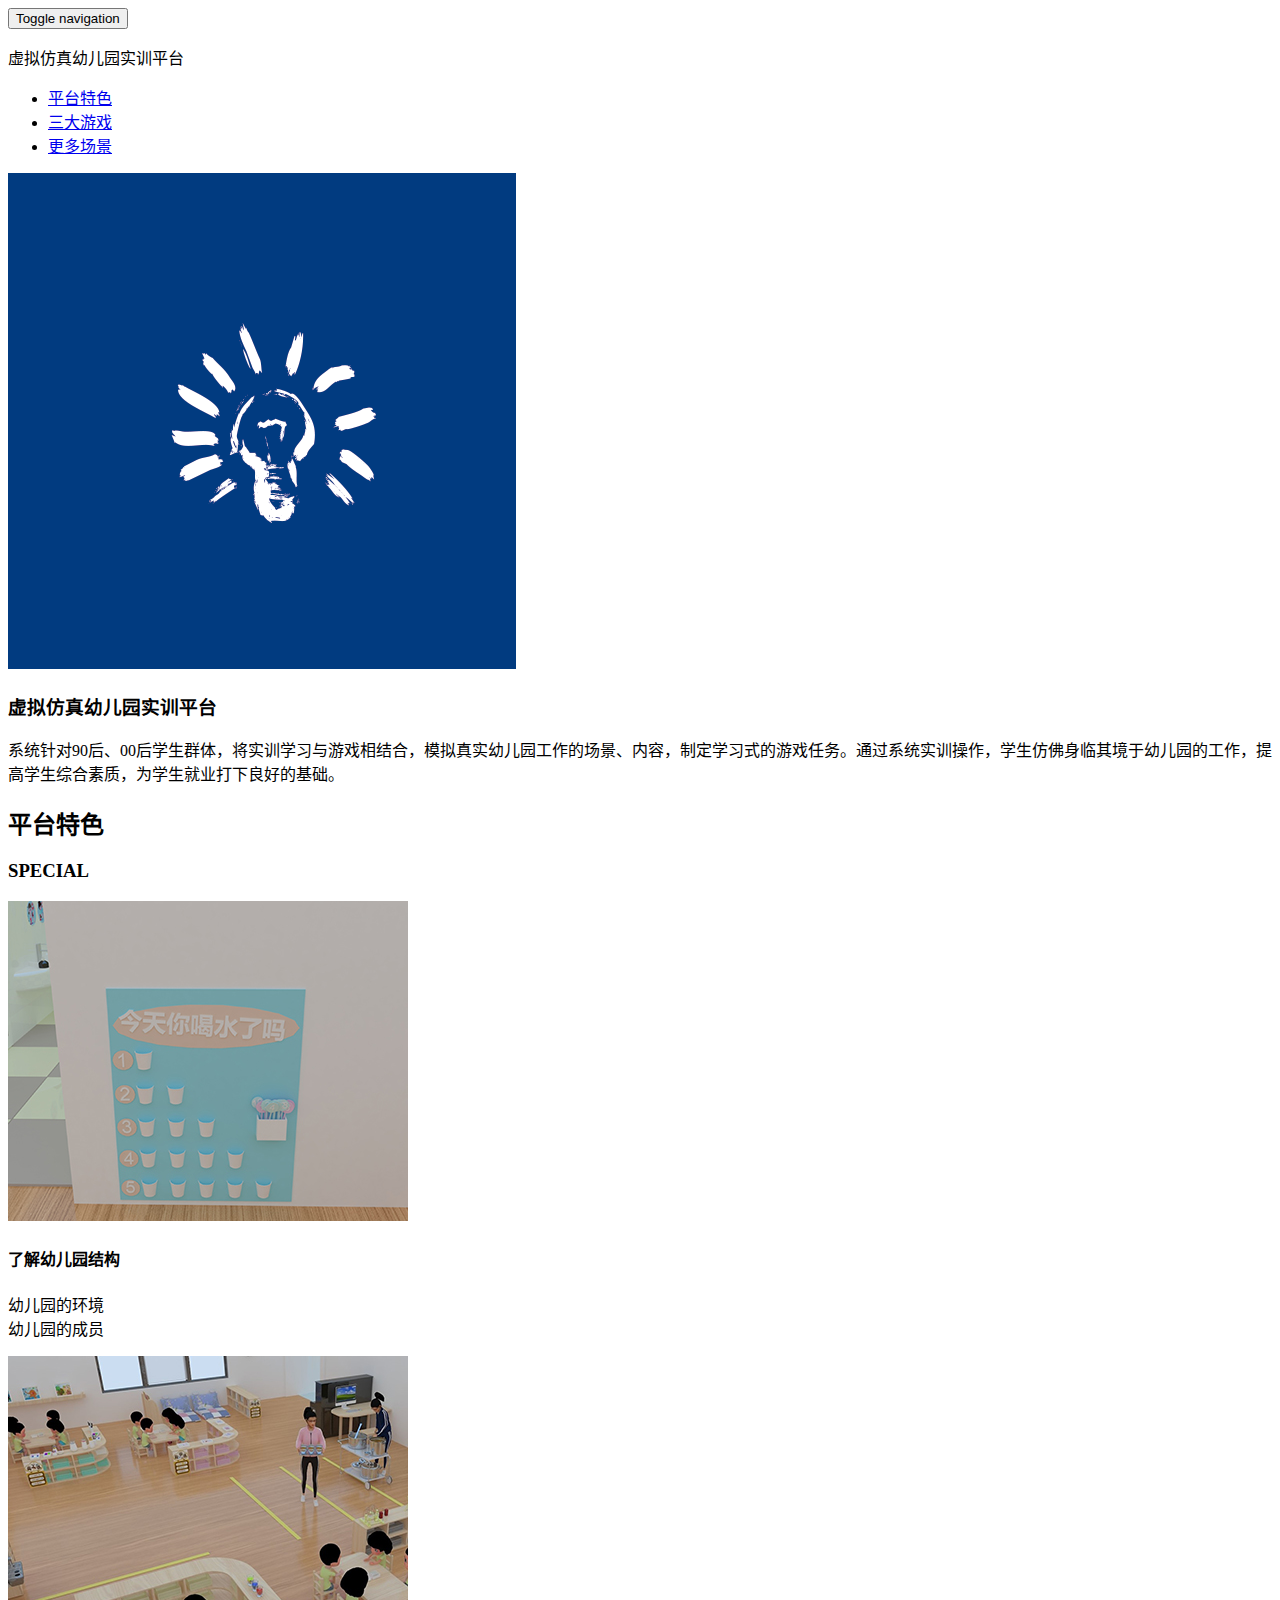
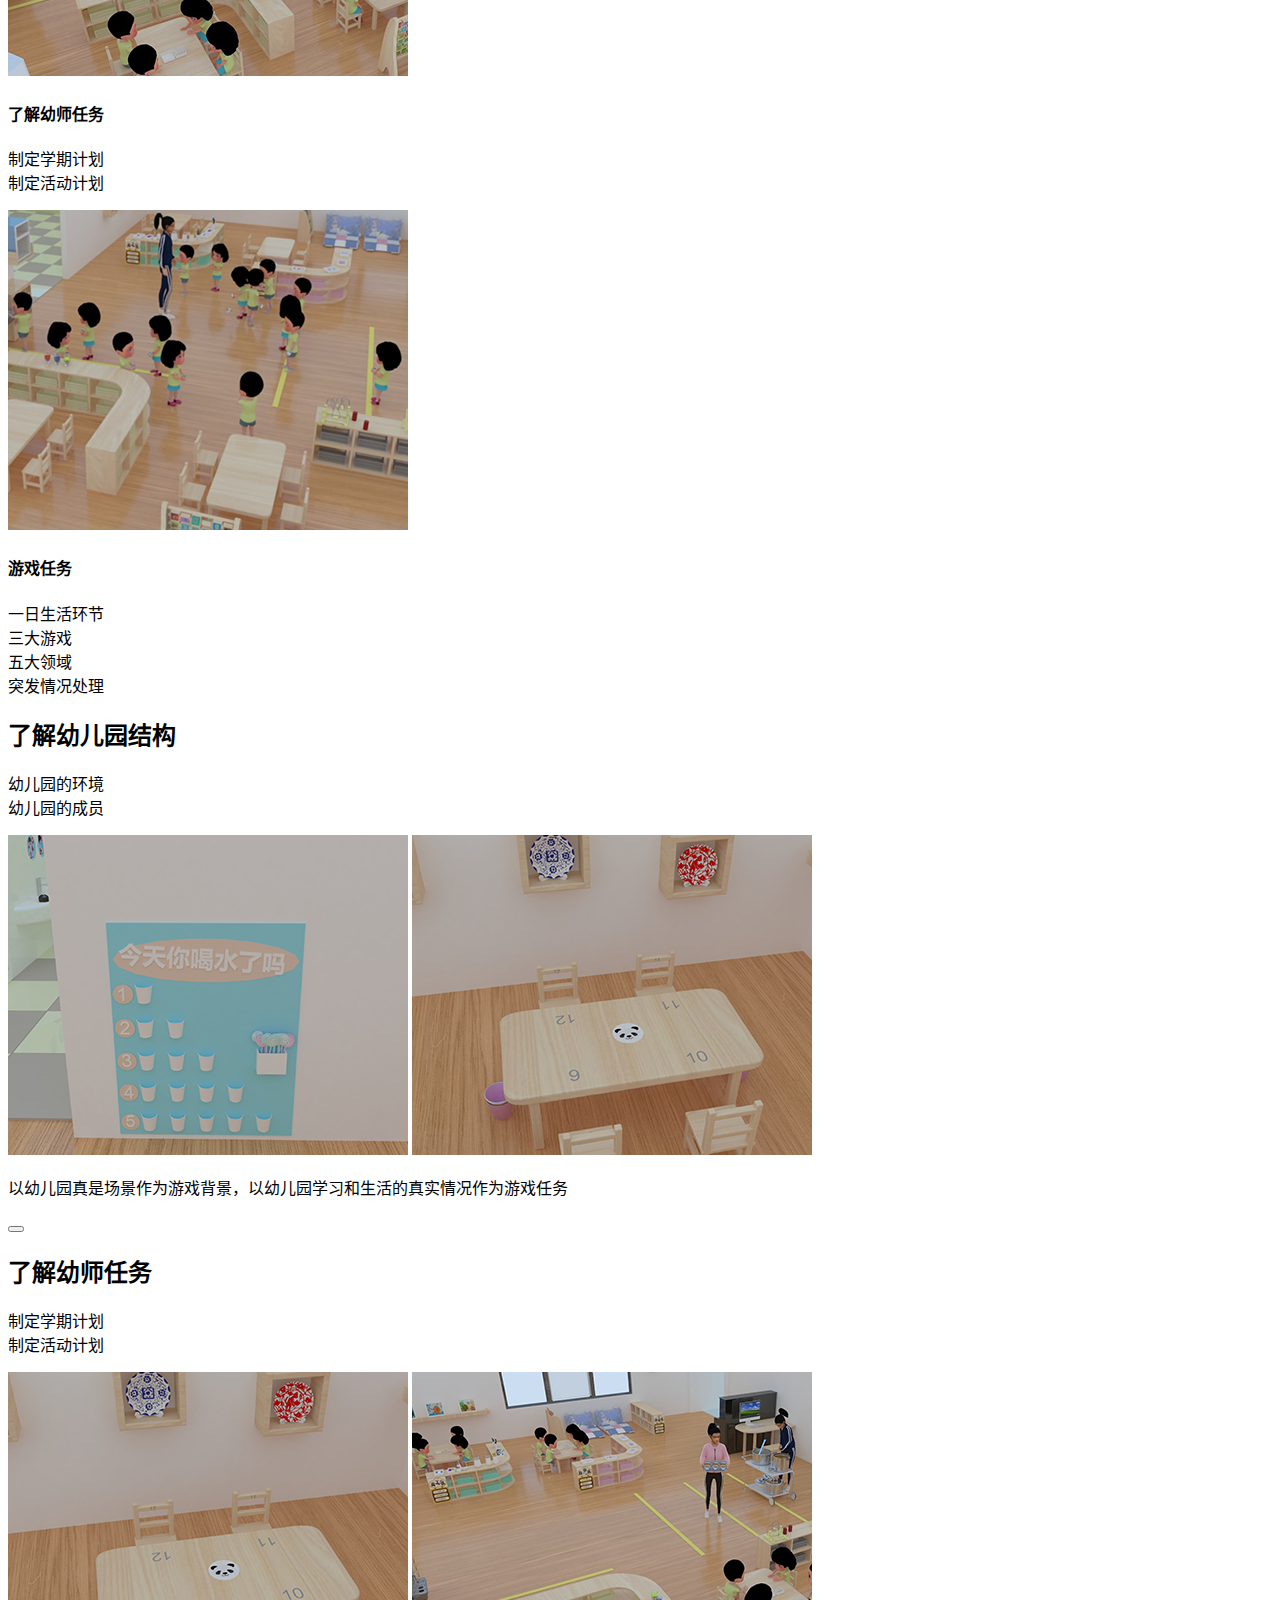
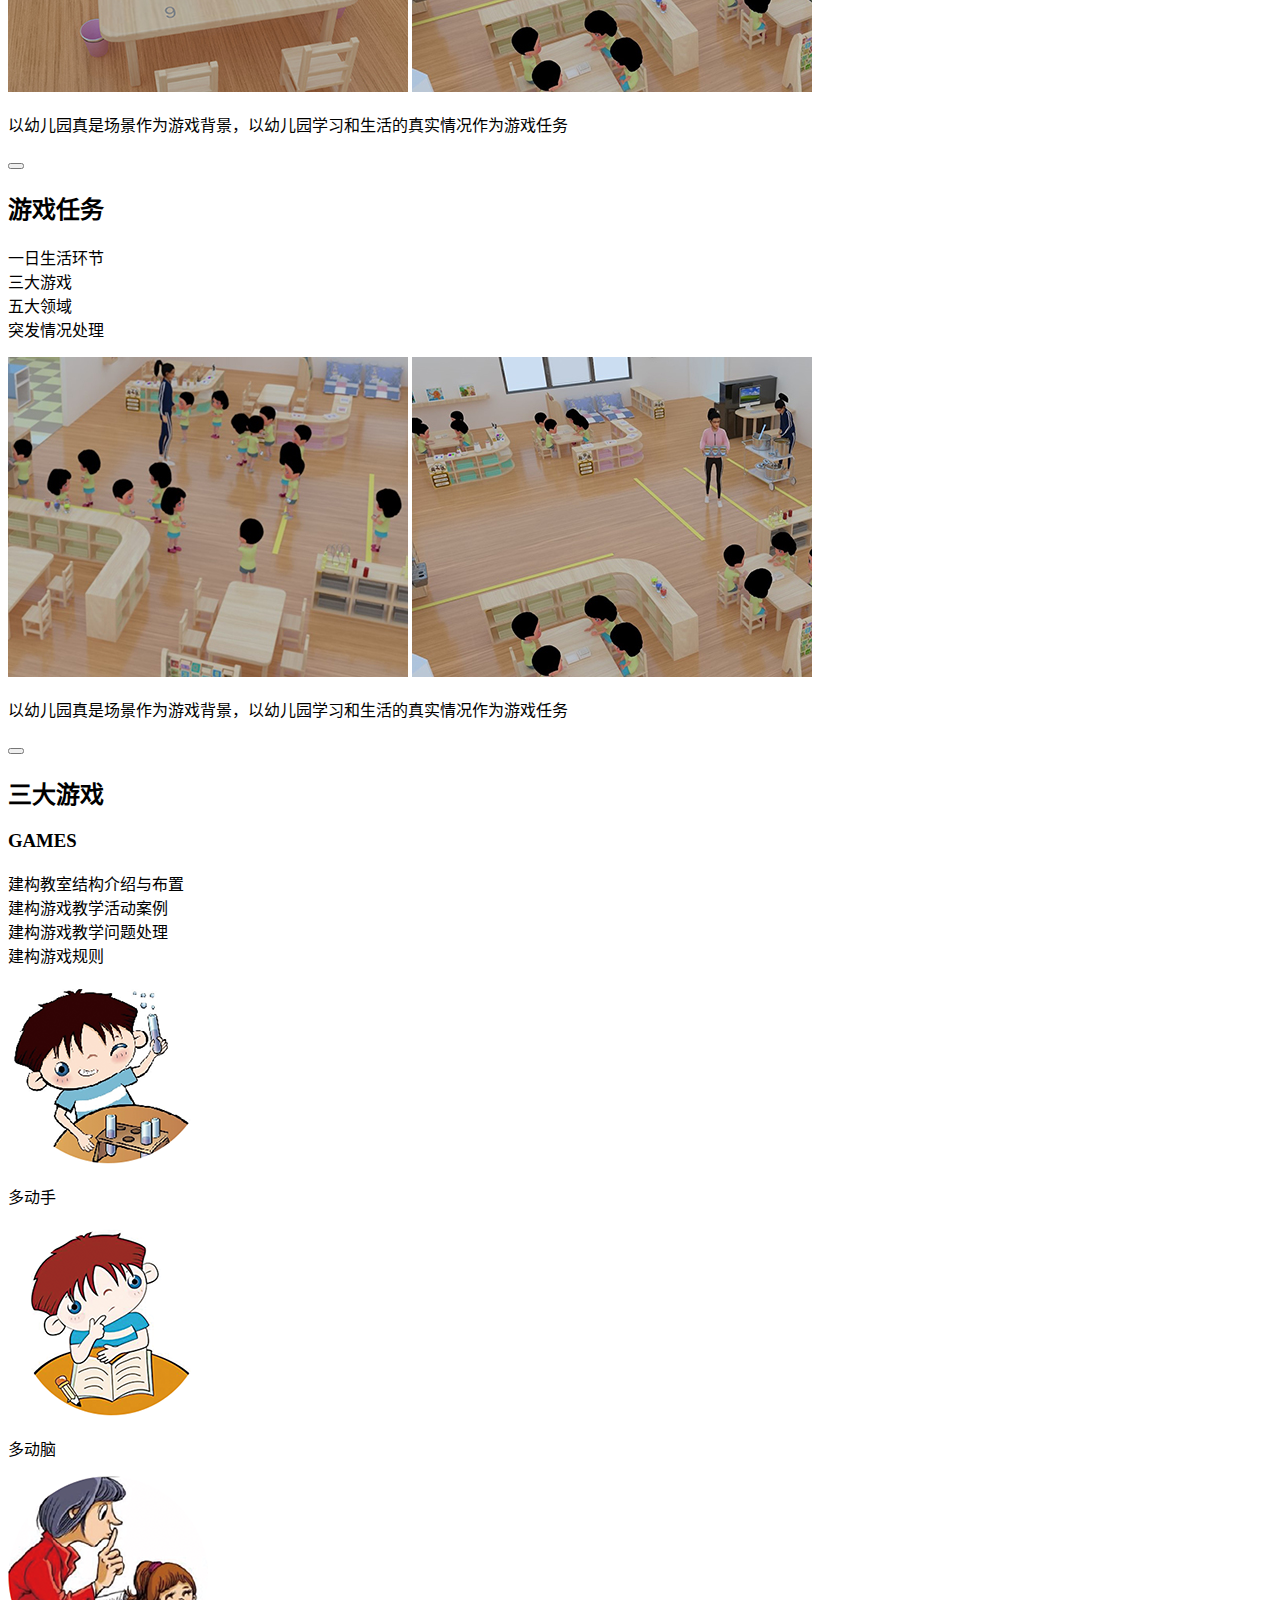
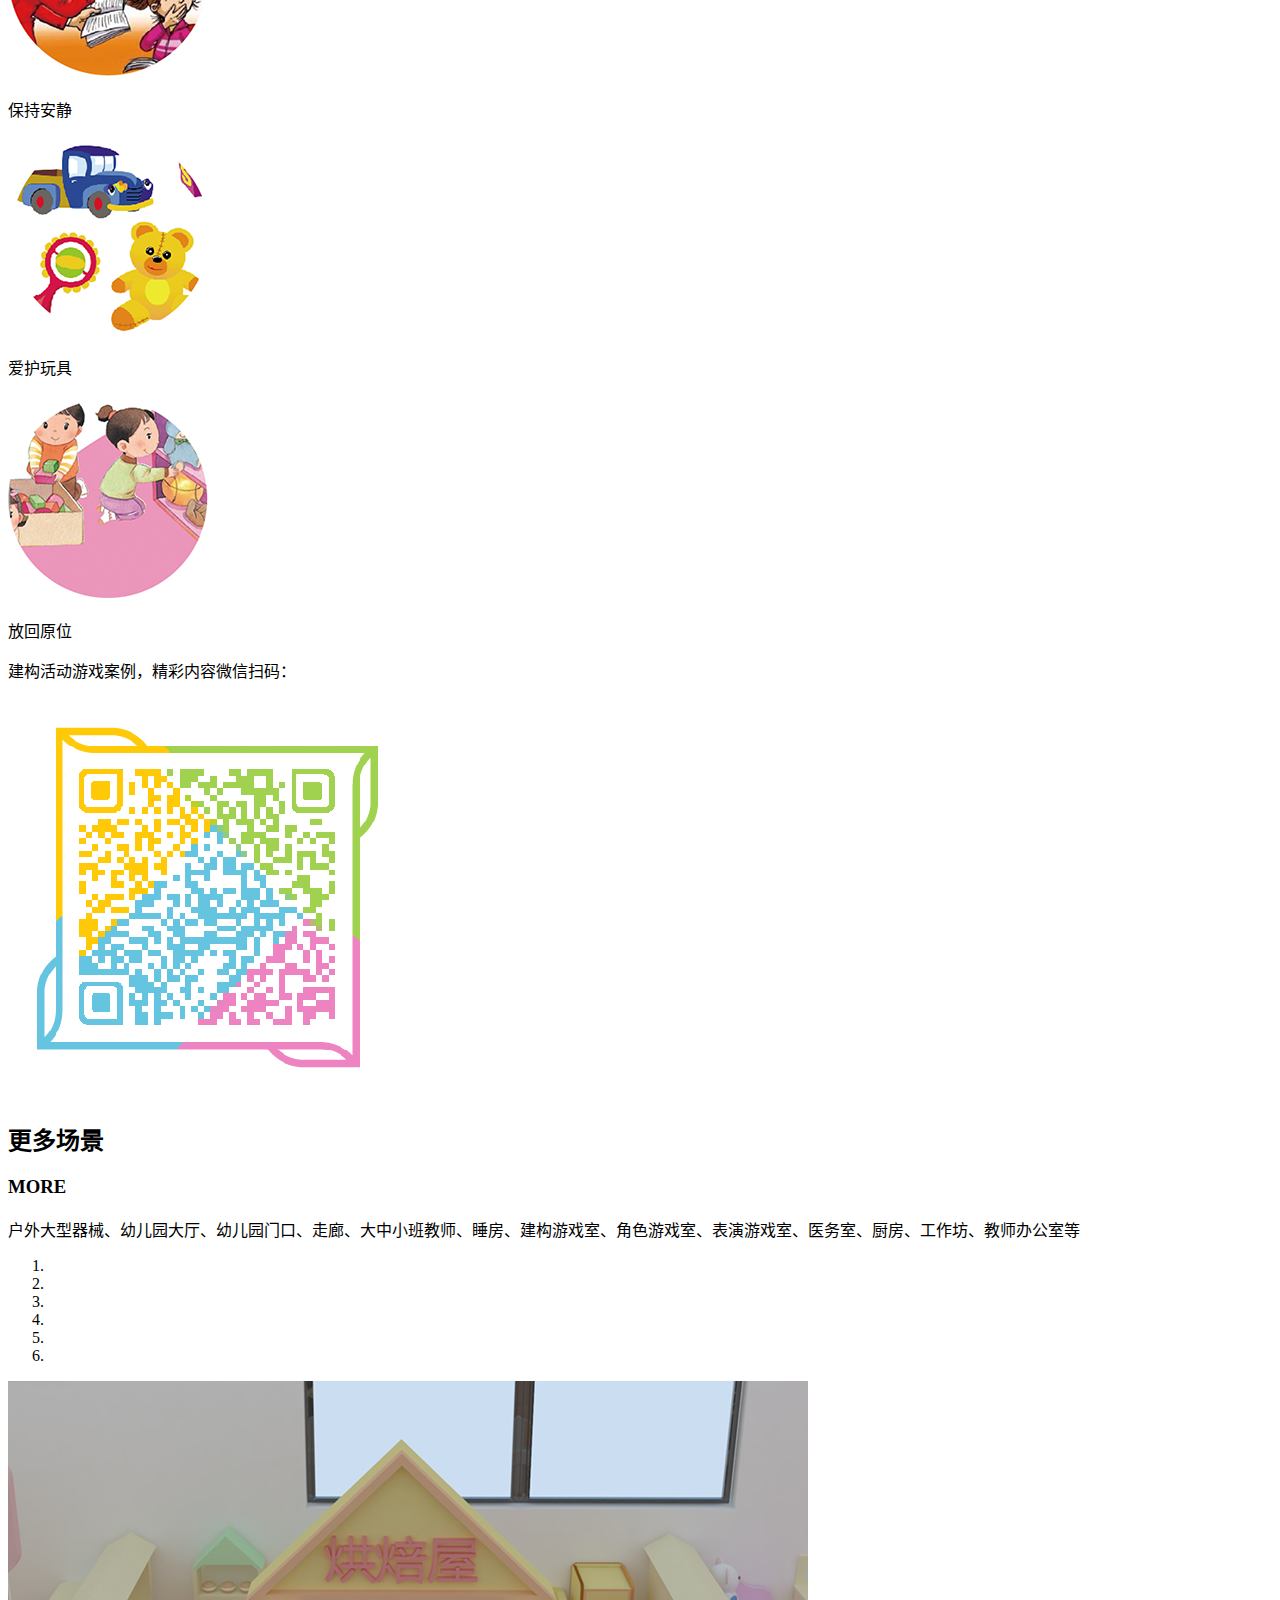
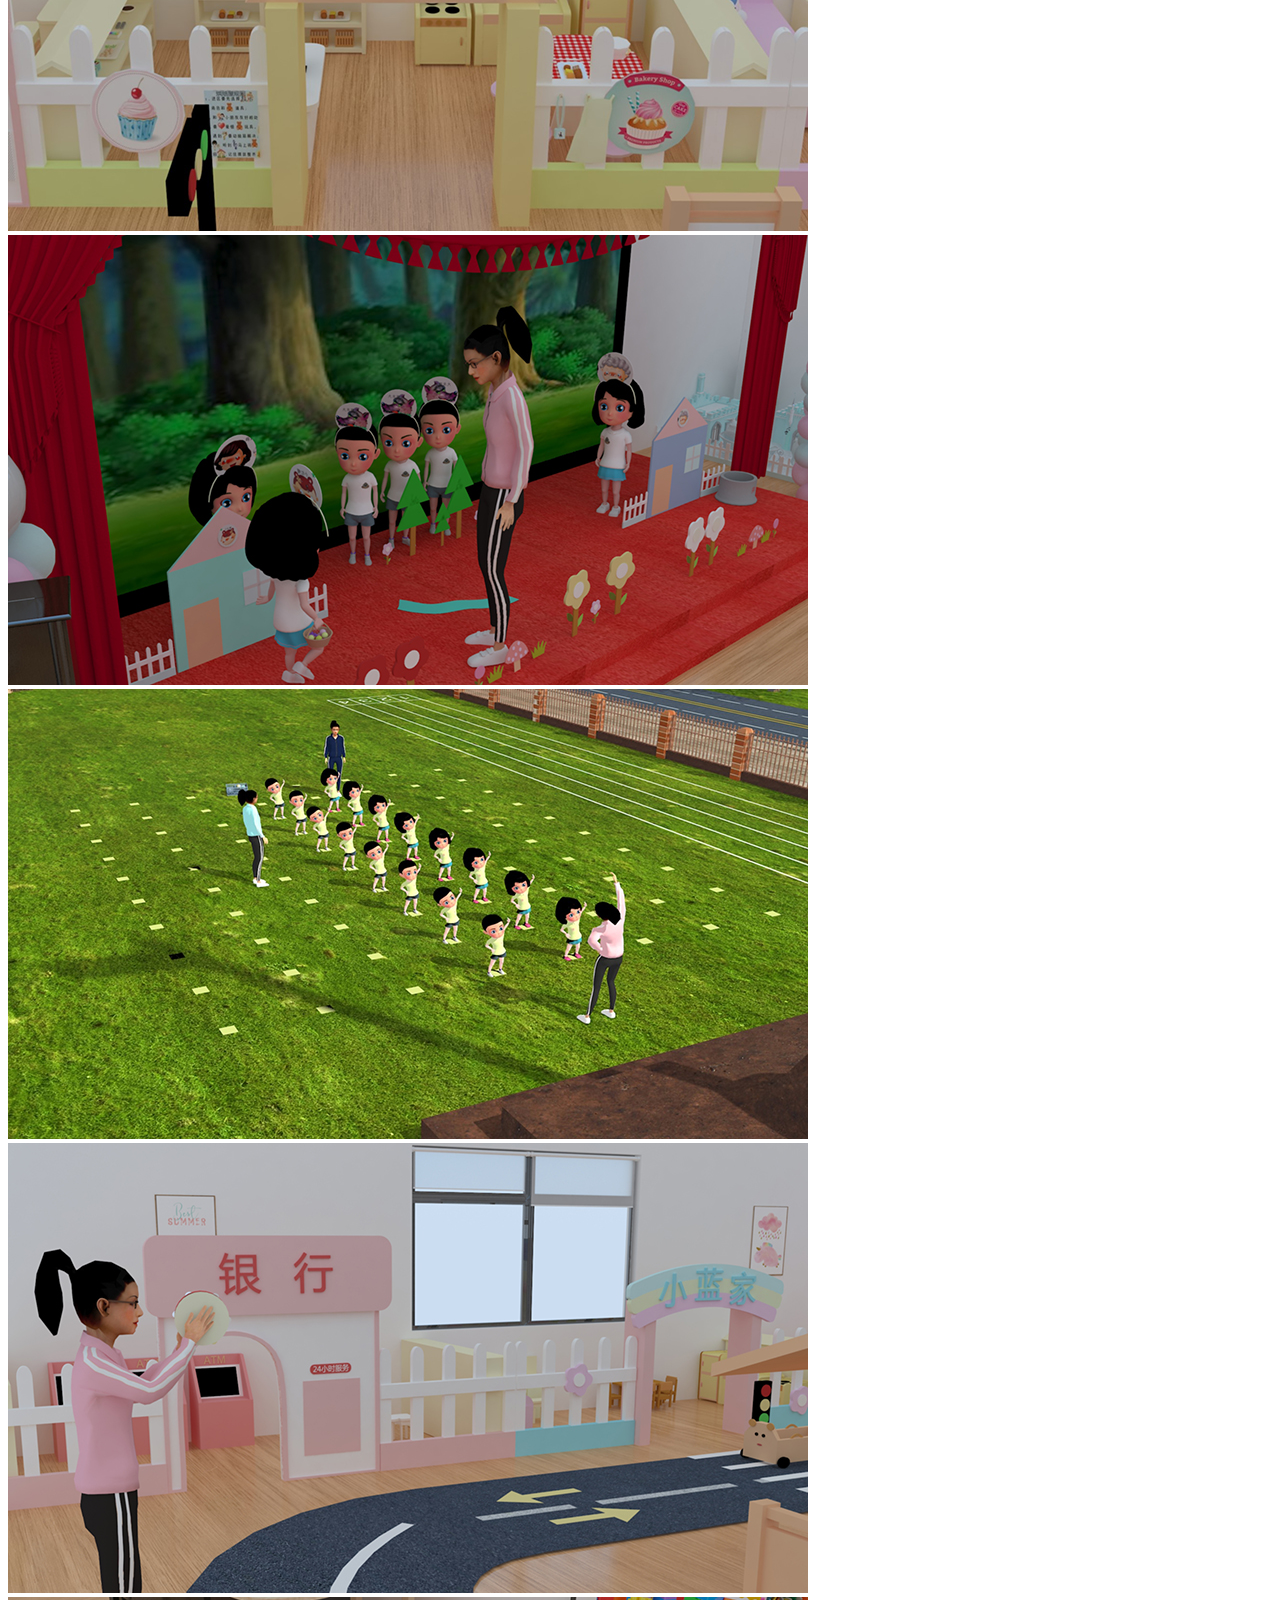
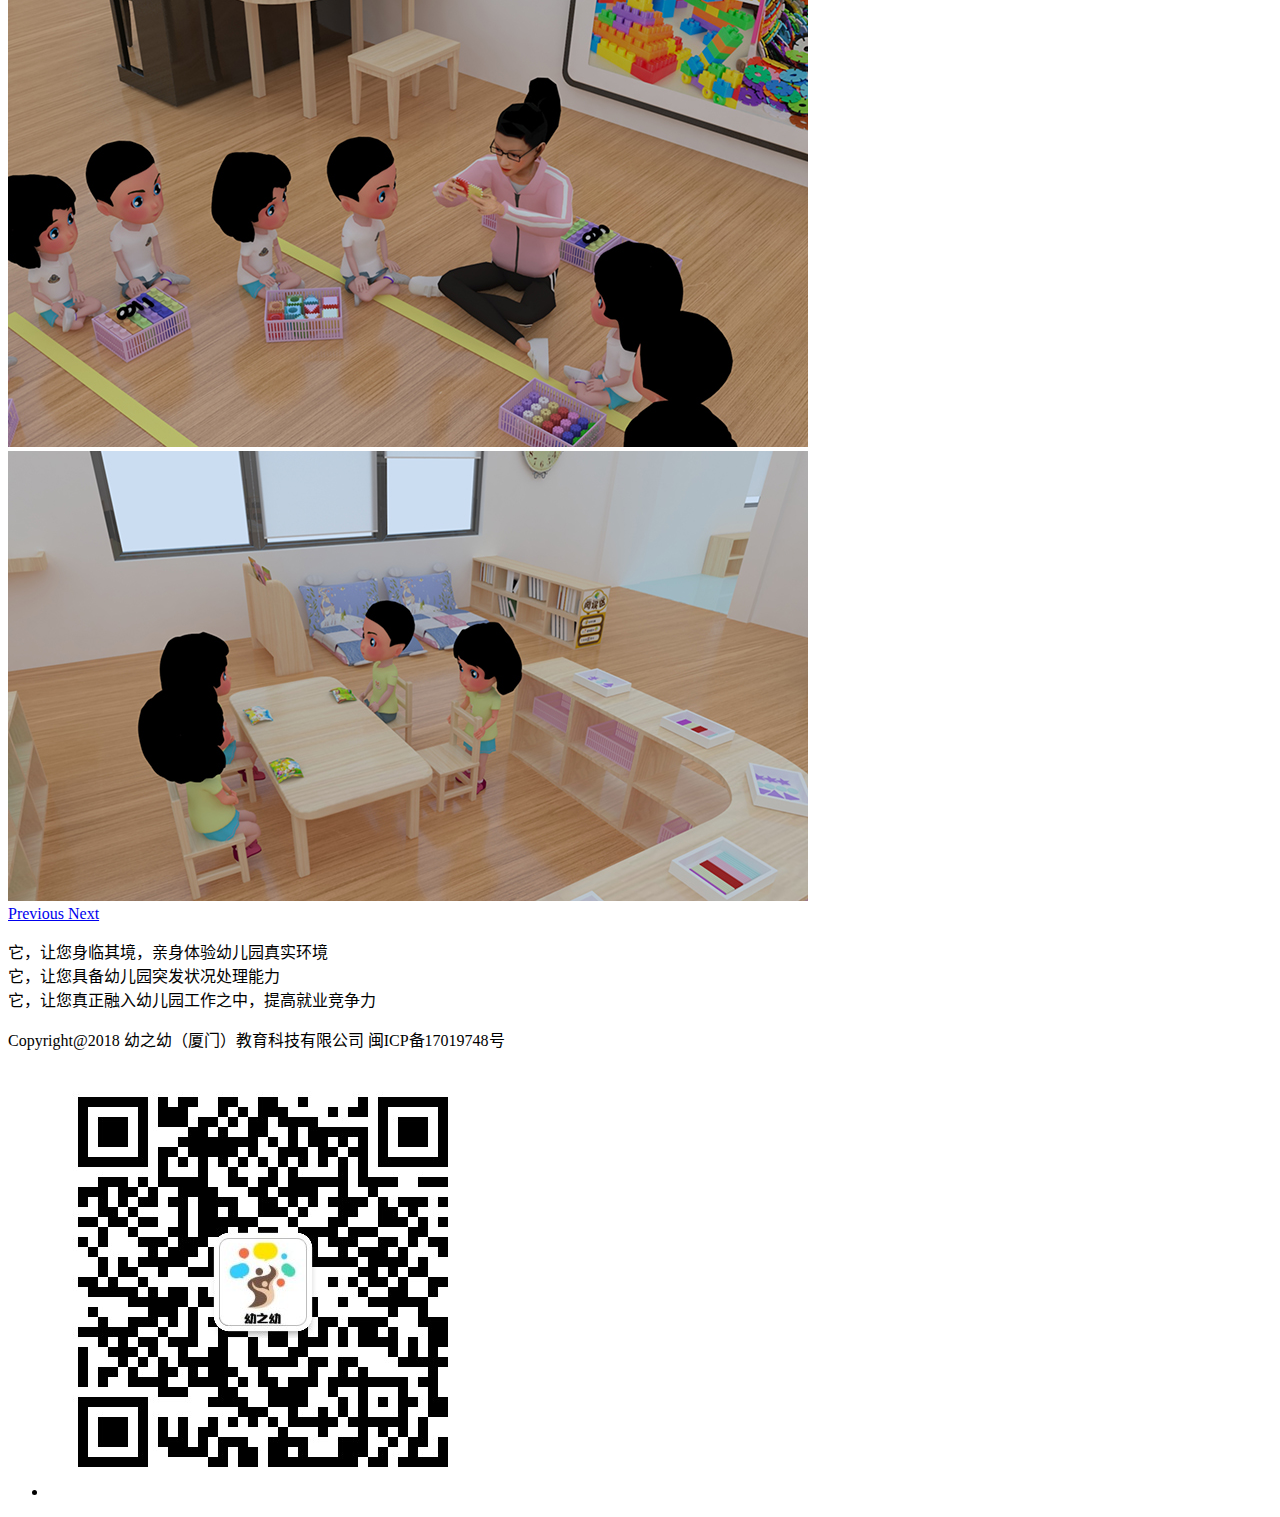
==== game/index.html @ 15fb9842 "first" ====
<!DOCTYPE html>
<html lang="zh-cn">

<head>
  <meta charset="utf-8">
  <meta http-equiv="X-UA-Compatible" content="IE=edge">
  <meta name="viewport" content="width=device-width, initial-scale=1">
  <meta name="description" content="幼之幼（厦门）教育科技有限公司">
  <meta name="author" content="幼之幼">
  <meta name="generator" content="Hugo 0.49.2" />
  <title>实训平台 &middot; 幼之幼教育</title>
  <!-- Stylesheets -->
  <link href="http://zyhcool.github.io/yzy/css/bootstrap-v3.3.7/bootstrap.min.css" rel="stylesheet">
  <link href="http://zyhcool.github.io/yzy/css/agency.css" rel="stylesheet">
  <link href="http://zyhcool.github.io/yzy/css/jquery.form-validator-v2.3.44/theme-default.min.css" rel="stylesheet">

  
    <link rel="stylesheet" href="http://zyhcool.github.io/yzy/css/wow/animate.css">
  
    <link rel="stylesheet" href="http://zyhcool.github.io/yzy/css/yzy.css">
  

  <!-- Custom Fonts -->
  <link href="http://zyhcool.github.io/yzy/font-awesome-v4.7.0/css/font-awesome.min.css" rel="stylesheet" type="text/css">

  
    <link rel="shortcut icon" type="image/x-icon" href="http://zyhcool.github.io/yzy/favicon.ico">
    <link rel="icon" type="image/x-icon" href="http://zyhcool.github.io/yzy/favicon.ico">
  

  <!-- HTML5 Shim and Respond.js IE8 support of HTML5 elements and media queries -->
  <!-- WARNING: Respond.js doesn't work if you view the page via file:// -->
  <!--[if lt IE 9]>
  <script src="https://oss.maxcdn.com/libs/html5shiv/3.7.0/html5shiv.js"></script>
  <script src="https://oss.maxcdn.com/libs/respond.js/1.4.2/respond.min.js"></script>
  <![endif]-->
</head>


<body id="page-top" class="index">
  
  <nav class="navbar navbar-default navbar-fixed-top navbar-product">
    <div class="container">
      <div class="navbar-header page-scroll">
        <button type="button" class="navbar-toggle" data-toggle="collapse" data-target="#bs-example-navbar-collapse-1">
          <span class="sr-only">Toggle navigation</span>
          <span class="icon-bar"></span>
          <span class="icon-bar"></span>
          <span class="icon-bar"></span>
        </button>
        
        <a class="navbar-brand page-scroll" title="返回首页" href="http://zyhcool.github.io/yzy/">
          
          <img src="http://zyhcool.github.io/yzy/img/favicon.ico" class="img-responsive" alt="">
        </a>
        
        
        <p class="navbar-text text-shrink">虚拟仿真幼儿园实训平台</p>
        
      </div>
      <div class="collapse navbar-collapse" id="bs-example-navbar-collapse-1">
        <ul class="nav navbar-nav navbar-right">
          
          <li>
            <a class="page-scroll" href="/game/index.html#portfolio">平台特色</a>
          </li>
          
          <li>
            <a class="page-scroll" href="/game/index.html#games">三大游戏</a>
          </li>
          
          <li>
            <a class="page-scroll" href="/game/index.html#more">更多场景</a>
          </li>
          
        </ul>
      </div>
    </div>
  </nav>

  <!-- product -->
  <section class="product-section game">
    <div class="container">
      <div class="row">
        <div class="product-profile">
          <div class="pic wow fadeInLeft">
            
            <img src="/img/services/game.png" alt="">
            
          </div>
          <div class="content">
              
            <h3 class="wow fadeInRight animation-delay-1">虚拟仿真幼儿园实训平台</h3>
            
            
            <p class="wow fadeInRight animation-delay-2">系统针对90后、00后学生群体，将实训学习与游戏相结合，模拟真实幼儿园工作的场景、内容，制定学习式的游戏任务。通过系统实训操作，学生仿佛身临其境于幼儿园的工作，提高学生综合素质，为学生就业打下良好的基础。</p>
            
          </div>
        </div>
      </div>
    </div>
  </section>
  <!-- product end -->  

  <!-- plax --> 

<!-- plax end --> 

  
  <section id="portfolio">
    <div class="container">
      <div class="row">
        <div class="col-lg-12 text-center">
            <h2 class="section-heading">平台特色</h2>
            <h3 class="section-subheading text-muted section-subtitle">SPECIAL</h3>
        </div>
      </div>
      <div class="row">
        
        <div class="col-md-4 col-sm-6 portfolio-item wow fadeInDown">
          <a href="#portfolioModal1" class="portfolio-link" data-toggle="modal">
            <div class="portfolio-hover">
              <div class="portfolio-hover-content">
                <i class="fa fa-plus fa-3x"></i>
              </div>
            </div>
            <img src="/img/game/environment1.jpg" class="img-responsive" alt="">
          </a>
          <div class="portfolio-caption">
            <h4>了解幼儿园结构</h4>
            <p class="text-muted">幼儿园的环境 <br> 幼儿园的成员</p>
          </div>
        </div>
        
        <div class="col-md-4 col-sm-6 portfolio-item wow fadeInDown">
          <a href="#portfolioModal2" class="portfolio-link" data-toggle="modal">
            <div class="portfolio-hover">
              <div class="portfolio-hover-content">
                <i class="fa fa-plus fa-3x"></i>
              </div>
            </div>
            <img src="/img/game/game2.jpg" class="img-responsive" alt="">
          </a>
          <div class="portfolio-caption">
            <h4>了解幼师任务</h4>
            <p class="text-muted">制定学期计划 <br> 制定活动计划</p>
          </div>
        </div>
        
        <div class="col-md-4 col-sm-6 portfolio-item wow fadeInDown">
          <a href="#portfolioModal3" class="portfolio-link" data-toggle="modal">
            <div class="portfolio-hover">
              <div class="portfolio-hover-content">
                <i class="fa fa-plus fa-3x"></i>
              </div>
            </div>
            <img src="/img/game/game1.jpg" class="img-responsive" alt="">
          </a>
          <div class="portfolio-caption">
            <h4>游戏任务</h4>
            <p class="text-muted">一日生活环节 <br> 三大游戏 <br> 五大领域 <br> 突发情况处理</p>
          </div>
        </div>
        
      </div>
    </div>
  </section>

  <!-- Portfolio Modals -->
  
  <div class="portfolio-modal modal fade" id="portfolioModal1" tabindex="-1" role="dialog" aria-hidden="true">
    <div class="modal-content">
      <div class="close-modal" data-dismiss="modal">
        <div class="lr">
          <div class="rl">
          </div>
        </div>
      </div>
      <div class="container">
        <div class="row">
          <div class="col-lg-8 col-lg-offset-2">
            <div class="modal-body">
              <h2>了解幼儿园结构</h2>
              <p class="item-intro text-muted">幼儿园的环境 <br> 幼儿园的成员</p>
              
              <img class="img-responsive img-centered modal-img" src="/img/game/environment1.jpg" alt="">
              
              <img class="img-responsive img-centered modal-img" src="/img/game/environment2.jpg" alt="">
              
              <p class="modal-desc">以幼儿园真是场景作为游戏背景，以幼儿园学习和生活的真实情况作为游戏任务</p>
              <button type="button" class="btn btn-primary" data-dismiss="modal"><i class="fa fa-times"></i> </button>
            </div>
          </div>
        </div>
      </div>
    </div>
  </div>
  
  <div class="portfolio-modal modal fade" id="portfolioModal2" tabindex="-1" role="dialog" aria-hidden="true">
    <div class="modal-content">
      <div class="close-modal" data-dismiss="modal">
        <div class="lr">
          <div class="rl">
          </div>
        </div>
      </div>
      <div class="container">
        <div class="row">
          <div class="col-lg-8 col-lg-offset-2">
            <div class="modal-body">
              <h2>了解幼师任务</h2>
              <p class="item-intro text-muted">制定学期计划 <br> 制定活动计划</p>
              
              <img class="img-responsive img-centered modal-img" src="/img/game/environment2.jpg" alt="">
              
              <img class="img-responsive img-centered modal-img" src="/img/game/game2.jpg" alt="">
              
              <p class="modal-desc">以幼儿园真是场景作为游戏背景，以幼儿园学习和生活的真实情况作为游戏任务</p>
              <button type="button" class="btn btn-primary" data-dismiss="modal"><i class="fa fa-times"></i> </button>
            </div>
          </div>
        </div>
      </div>
    </div>
  </div>
  
  <div class="portfolio-modal modal fade" id="portfolioModal3" tabindex="-1" role="dialog" aria-hidden="true">
    <div class="modal-content">
      <div class="close-modal" data-dismiss="modal">
        <div class="lr">
          <div class="rl">
          </div>
        </div>
      </div>
      <div class="container">
        <div class="row">
          <div class="col-lg-8 col-lg-offset-2">
            <div class="modal-body">
              <h2>游戏任务</h2>
              <p class="item-intro text-muted">一日生活环节 <br> 三大游戏 <br> 五大领域 <br> 突发情况处理</p>
              
              <img class="img-responsive img-centered modal-img" src="/img/game/game1.jpg" alt="">
              
              <img class="img-responsive img-centered modal-img" src="/img/game/game2.jpg" alt="">
              
              <img class="img-responsive img-centered modal-img" src="/img/game/game3.jpg" alt="">
              
              <p class="modal-desc">以幼儿园真是场景作为游戏背景，以幼儿园学习和生活的真实情况作为游戏任务</p>
              <button type="button" class="btn btn-primary" data-dismiss="modal"><i class="fa fa-times"></i> </button>
            </div>
          </div>
        </div>
      </div>
    </div>
  </div>
  

  
  <section id="games" class="bg-light-gray">
    <div class="container">
      <div class="row">
        <div class="col-lg-12 text-center">
            <h2 class="section-heading">三大游戏</h2>
            <h3 class="section-subheading text-muted section-subtitle">GAMES</h3>
        </div>
      </div>
      <div class="row game-wrapper">
          
        <div class="game-left">
          <div class="game-name wow fadeInLeft animation-delay-1">建构教室结构介绍与布置</div>
          <div class="game-name wow fadeInLeft animation-delay-2">建构游戏教学活动案例</div>
        </div>
        <div class="game-right">
          <div class="game-name wow fadeInRight">建构游戏教学问题处理</div>
        </div>
        
      </div>
      <div class="row">
        <div class="small-module">建构游戏规则</div>
        <div class="rules">
          
            <div class="rule-panel wow fadeIn animation-delay-0">
              <img src="/img/game/hand.png" alt="" >
              <p class="rule-desc">多动手</p>
            </div>
            
            <div class="rule-panel wow fadeIn animation-delay-1">
              <img src="/img/game/brain.png" alt="" >
              <p class="rule-desc">多动脑</p>
            </div>
            
            <div class="rule-panel wow fadeIn animation-delay-2">
              <img src="/img/game/quiet.png" alt="" >
              <p class="rule-desc">保持安静</p>
            </div>
            
            <div class="rule-panel wow fadeIn animation-delay-3">
              <img src="/img/game/toy.png" alt="" >
              <p class="rule-desc">爱护玩具</p>
            </div>
            
            <div class="rule-panel wow fadeIn animation-delay-4">
              <img src="/img/game/back.png" alt="" >
              <p class="rule-desc">放回原位</p>
            </div>
            
        </div>
      </div>
      
      <div class="row">
        <div class="game-video">
          
          <p>建构活动游戏案例，精彩内容微信扫码：</p>
          <img src="/img/game/shipin.png" alt="">
          
        </div>
      </div>
          
    </div>
  </section>

  
  <section id="more">
      <div class="container">
        <div class="row">
          <div class="col-lg-12 text-center">
              <h2 class="section-heading">更多场景</h2>
              <h3 class="section-subheading text-muted section-subtitle">MORE</h3>
          </div>
        </div>
        <div class="row more-scene">
          <div class="scene-desc wow fadeInLeft animation-delay-2">
            户外大型器械、幼儿园大厅、幼儿园门口、走廊、大中小班教师、睡房、建构游戏室、角色游戏室、表演游戏室、医务室、厨房、工作坊、教师办公室等
          </div>
            <div id="carousel-example-generic" class="carousel slide yzy-carousel wow fadeIn animation-delay-1" data-ride="carousel">
                
                <ol class="carousel-indicators">
                  
                  <li data-target="#carousel-example-generic" data-slide-to="0"></li>
                  
                  <li data-target="#carousel-example-generic" data-slide-to="1"></li>
                  
                  <li data-target="#carousel-example-generic" data-slide-to="2"></li>
                  
                  <li data-target="#carousel-example-generic" data-slide-to="3"></li>
                  
                  <li data-target="#carousel-example-generic" data-slide-to="4"></li>
                  
                  <li data-target="#carousel-example-generic" data-slide-to="5"></li>
                  
                </ol>
                
                <div class="carousel-inner carousel-height" role="listbox">
                  
                  <div class="item">
                    <img src="/img/game/scene1.jpg" alt="...">
                  </div>
                  
                  <div class="item">
                    <img src="/img/game/scene2.jpg" alt="...">
                  </div>
                  
                  <div class="item">
                    <img src="/img/game/scene3.jpg" alt="...">
                  </div>
                  
                  <div class="item">
                    <img src="/img/game/scene4.jpg" alt="...">
                  </div>
                  
                  <div class="item">
                    <img src="/img/game/scene5.jpg" alt="...">
                  </div>
                  
                  <div class="item">
                    <img src="/img/game/scene6.jpg" alt="...">
                  </div>
                  
                </div>
                
                <a class="left carousel-control yzy-control" href="#carousel-example-generic" role="button" data-slide="prev">
                  <span class="glyphicon glyphicon-chevron-left icon-prev" aria-hidden="true"></span>
                  <span class="sr-only">Previous</span>
                </a>
                <a class="right carousel-control yzy-control" href="#carousel-example-generic" role="button" data-slide="next">
                  <span class="glyphicon glyphicon-chevron-right icon-next" aria-hidden="true"></span>
                  <span class="sr-only">Next</span>
                </a>
              </div>
        </div>
        <div class="row">
          <p class="poem">它，让您身临其境，亲身体验幼儿园真实环境<br>它，让您具备幼儿园突发状况处理能力<br>它，让您真正融入幼儿园工作之中，提高就业竞争力</p>
        </div>
      </div>
    </section>
  
  <!-- Footer section -->
<footer>
  <div class="container">
    <div class="row flexbox">
      <div class="col-md-7 copyright-center">
        <span class="copyright">Copyright@2018  幼之幼（厦门）教育科技有限公司  闽ICP备17019748号</span>
      </div>
      <div class="col-md-5">
        <ul class="list-inline social-buttons">
          
            <li>
              <a href="javascript:;" title="微信公众号"><i class="fa fa-wechat"></i></a>
              <div class="qr"><img src="/img/footer/weChat.jpg" alt=""></div>
            </li>
          

        </ul>
      </div>
    </div>
  </div>
</footer>


  <!-- jQuery -->
<script src="http://zyhcool.github.io/yzy/js/jquery-v3.3.1/jquery.min.js"></script>

<!-- Bootstrap Core -->
<script src="http://zyhcool.github.io/yzy/js/bootstrap-v3.3.7/bootstrap.min.js"></script>

<!-- Form Validation -->
<script src="http://zyhcool.github.io/yzy/js/jquery.form-validator-v2.3.44/jquery.form-validator.min.js"></script>

<!-- Custom Theme -->
<script src="http://zyhcool.github.io/yzy/js/agency.js"></script>








  <script src="http://zyhcool.github.io/yzy/js/wow/wow.min.js"></script>
  <script>
      new WOW({
        boxClass:"wow",
        animateClass:"animated",
        offset:50,
        mobile:true,
        live:true,
      }).init();
  </script>


  <script>
    $("a").on('click', function (event) {
      if (this.hash && window.location.pathname == "/game/" && this.hash !== "#carousel-example-generic") {
        event.preventDefault();
        var hash = this.hash;
        $('html, body').animate({
          scrollTop: $(hash).offset().top
        }, 800, function () {
          window.location.hash = hash;
        });
      }
    });

    $(".carousel-indicators>li:first-child").addClass("active");
    $(".carousel-inner>div:first-child").addClass("active");
  </script>
  <script src="/js/plax/plax.js"></script>
  <script type="text/javascript">
    $(document).ready(function () {
      $('.plax img').plaxify()
      $.plax.enable()
    })
  </script>
</body>

</html>
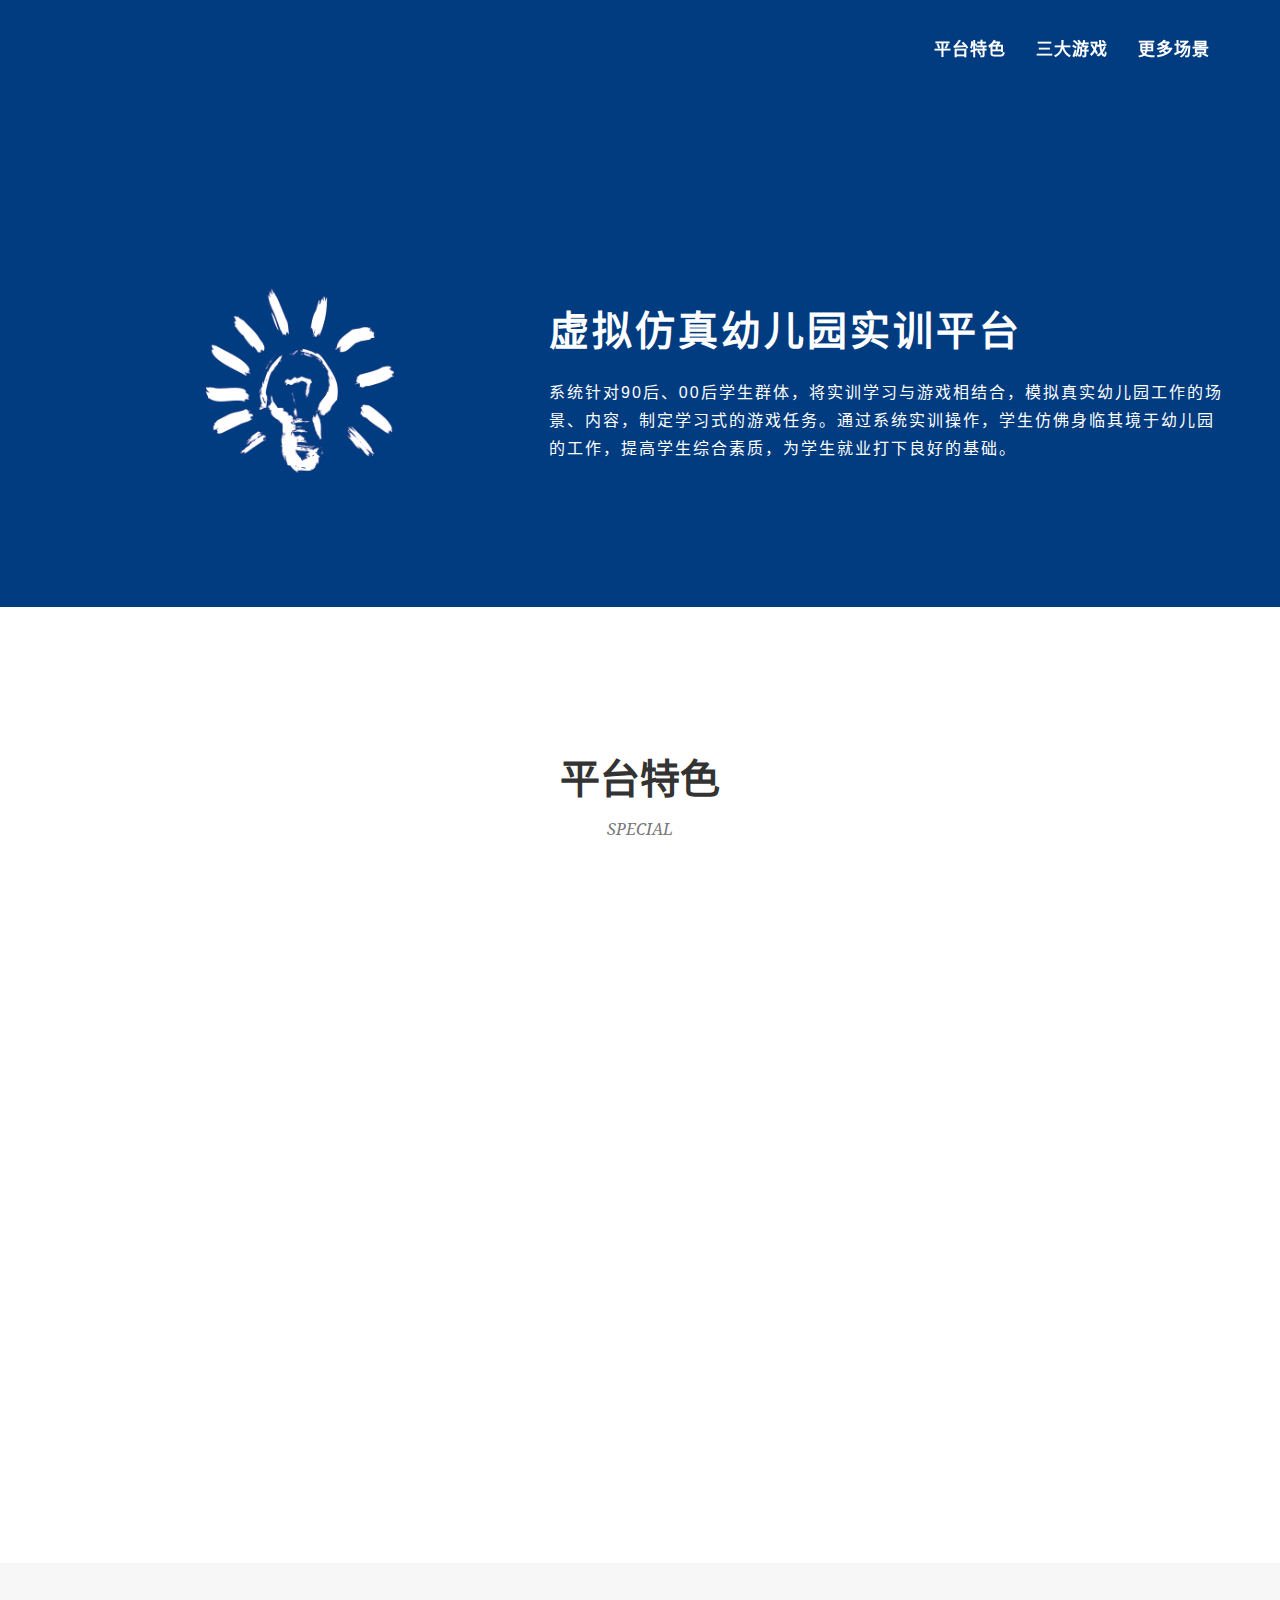
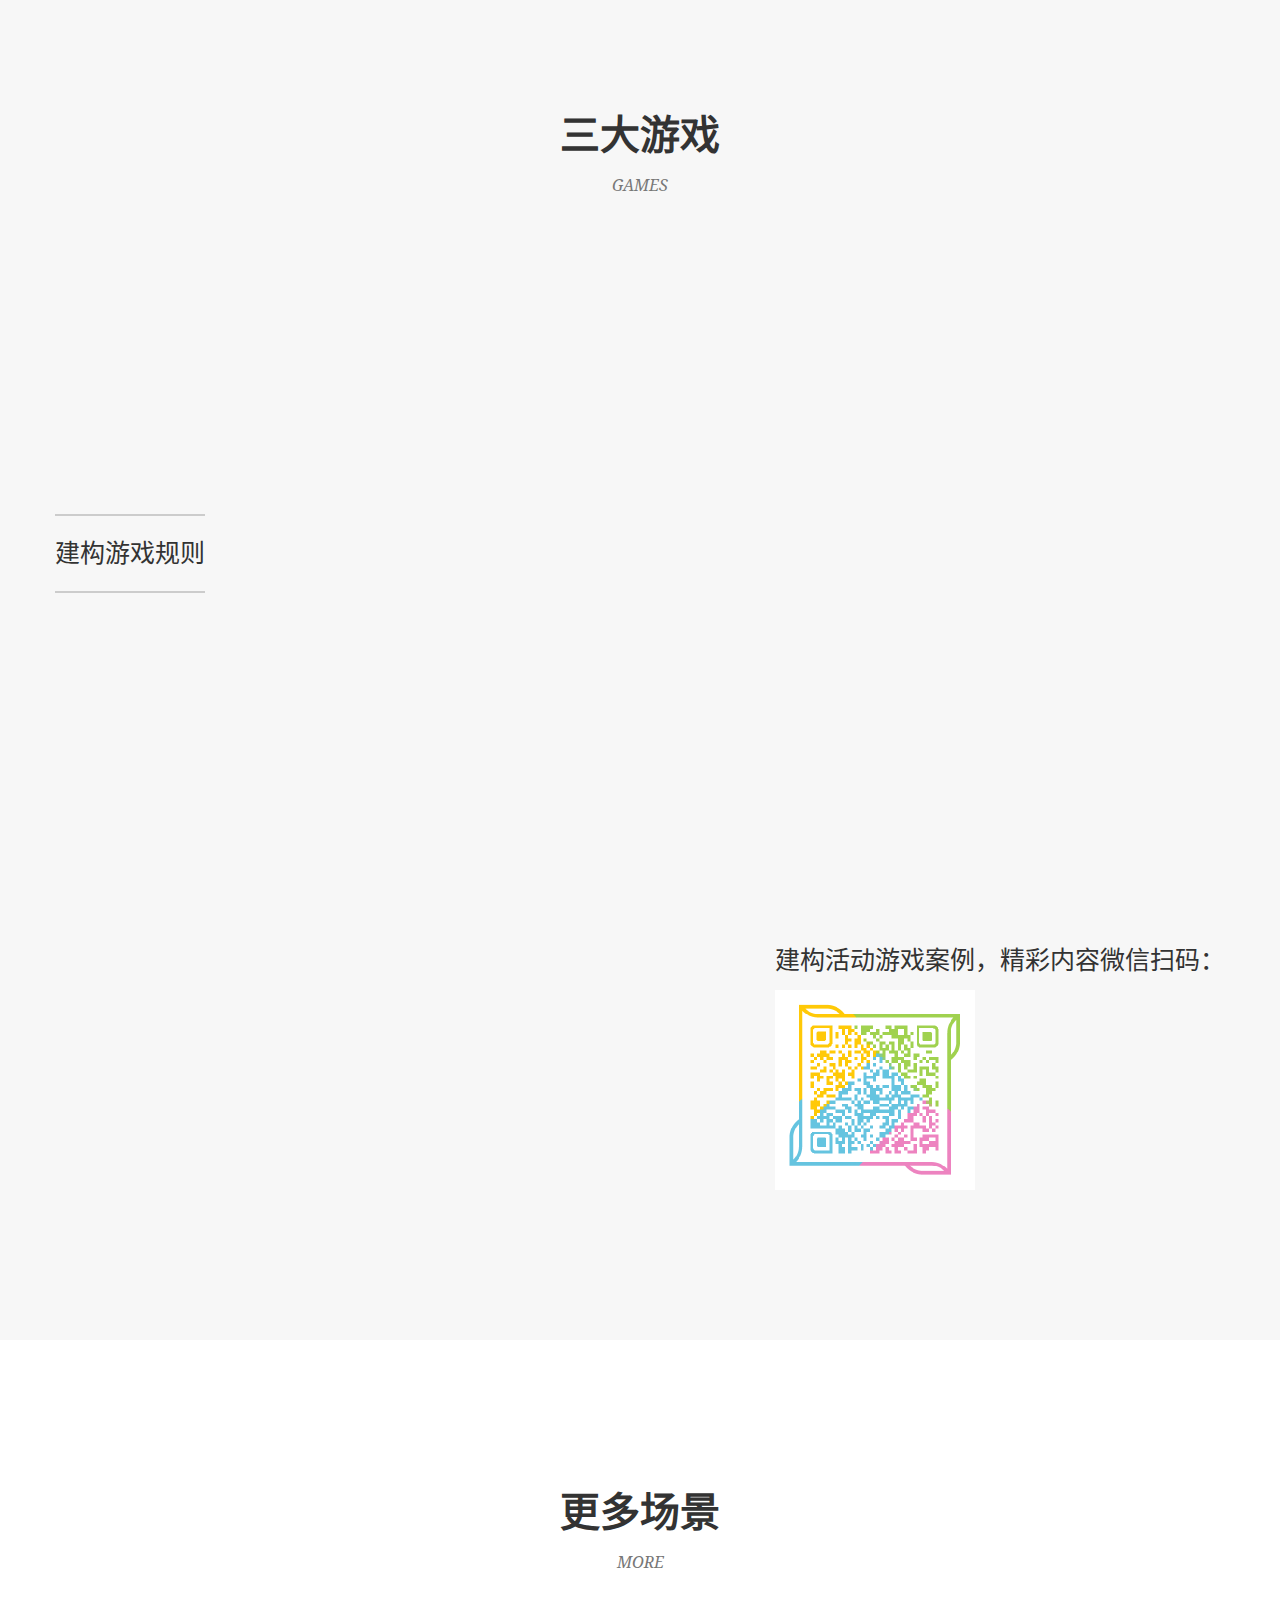
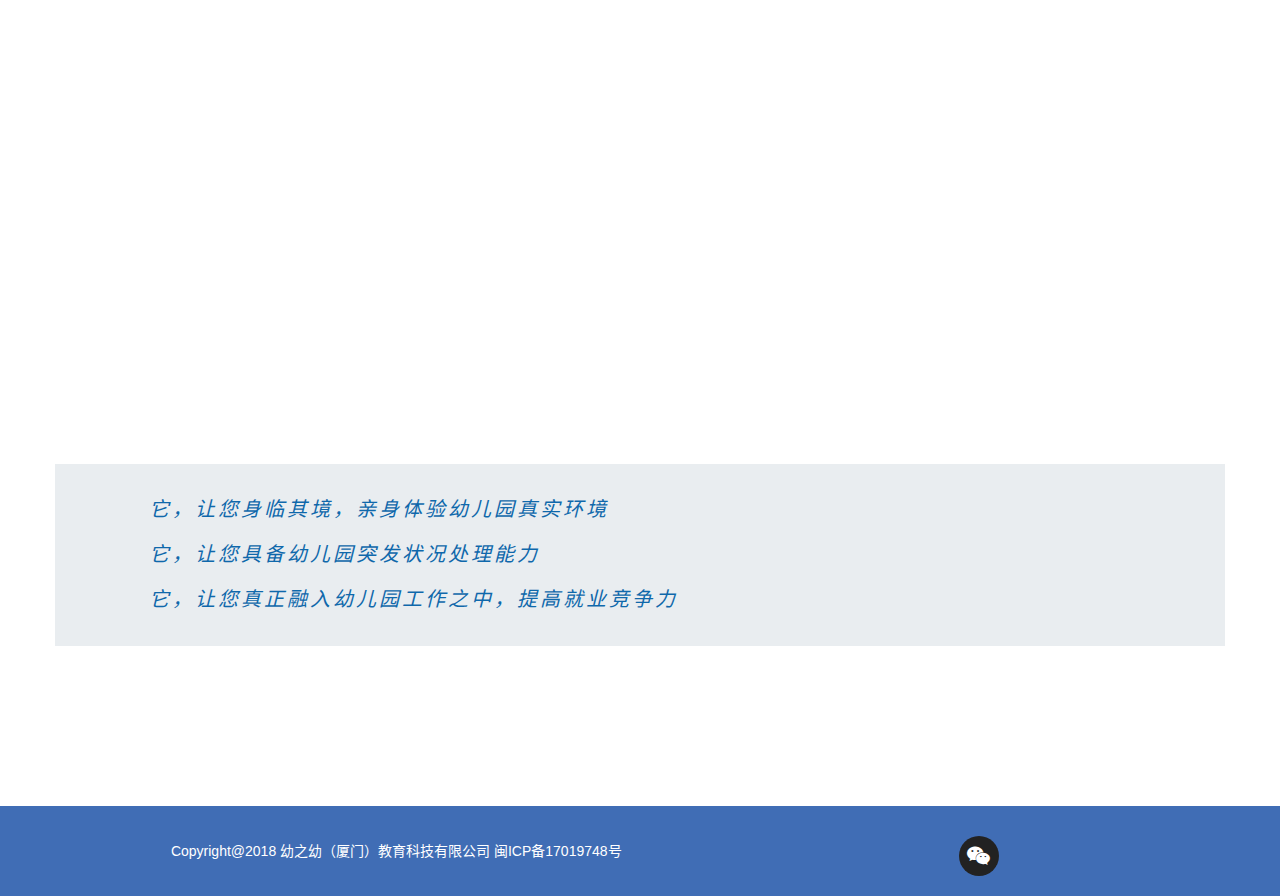
==== commit 3375bc3d: "jsdk" ====
--- a/game/index.html
+++ b/game/index.html
@@ -10,22 +10,22 @@
   <meta name="generator" content="Hugo 0.49.2" />
   <title>实训平台 &middot; 幼之幼教育</title>
   <!-- Stylesheets -->
-  <link href="http://zyhcool.github.io/yzy/css/bootstrap-v3.3.7/bootstrap.min.css" rel="stylesheet">
-  <link href="http://zyhcool.github.io/yzy/css/agency.css" rel="stylesheet">
-  <link href="http://zyhcool.github.io/yzy/css/jquery.form-validator-v2.3.44/theme-default.min.css" rel="stylesheet">
-
-  
-    <link rel="stylesheet" href="http://zyhcool.github.io/yzy/css/wow/animate.css">
-  
-    <link rel="stylesheet" href="http://zyhcool.github.io/yzy/css/yzy.css">
+  <link href="http://zyhcool.github.io/css/bootstrap-v3.3.7/bootstrap.min.css" rel="stylesheet">
+  <link href="http://zyhcool.github.io/css/agency.css" rel="stylesheet">
+  <link href="http://zyhcool.github.io/css/jquery.form-validator-v2.3.44/theme-default.min.css" rel="stylesheet">
+
+  
+    <link rel="stylesheet" href="http://zyhcool.github.io/css/wow/animate.css">
+  
+    <link rel="stylesheet" href="http://zyhcool.github.io/css/yzy.css">
   
 
   <!-- Custom Fonts -->
-  <link href="http://zyhcool.github.io/yzy/font-awesome-v4.7.0/css/font-awesome.min.css" rel="stylesheet" type="text/css">
-
-  
-    <link rel="shortcut icon" type="image/x-icon" href="http://zyhcool.github.io/yzy/favicon.ico">
-    <link rel="icon" type="image/x-icon" href="http://zyhcool.github.io/yzy/favicon.ico">
+  <link href="http://zyhcool.github.io/font-awesome-v4.7.0/css/font-awesome.min.css" rel="stylesheet" type="text/css">
+
+  
+    <link rel="shortcut icon" type="image/x-icon" href="http://zyhcool.github.io/favicon.ico">
+    <link rel="icon" type="image/x-icon" href="http://zyhcool.github.io/favicon.ico">
   
 
   <!-- HTML5 Shim and Respond.js IE8 support of HTML5 elements and media queries -->
@@ -49,9 +49,9 @@
           <span class="icon-bar"></span>
         </button>
         
-        <a class="navbar-brand page-scroll" title="返回首页" href="http://zyhcool.github.io/yzy/">
-          
-          <img src="http://zyhcool.github.io/yzy/img/favicon.ico" class="img-responsive" alt="">
+        <a class="navbar-brand page-scroll" title="返回首页" href="http://zyhcool.github.io/">
+          
+          <img src="http://zyhcool.github.io/img/favicon.ico" class="img-responsive" alt="">
         </a>
         
         
@@ -418,25 +418,25 @@
 
 
   <!-- jQuery -->
-<script src="http://zyhcool.github.io/yzy/js/jquery-v3.3.1/jquery.min.js"></script>
+<script src="http://zyhcool.github.io/js/jquery-v3.3.1/jquery.min.js"></script>
 
 <!-- Bootstrap Core -->
-<script src="http://zyhcool.github.io/yzy/js/bootstrap-v3.3.7/bootstrap.min.js"></script>
+<script src="http://zyhcool.github.io/js/bootstrap-v3.3.7/bootstrap.min.js"></script>
 
 <!-- Form Validation -->
-<script src="http://zyhcool.github.io/yzy/js/jquery.form-validator-v2.3.44/jquery.form-validator.min.js"></script>
+<script src="http://zyhcool.github.io/js/jquery.form-validator-v2.3.44/jquery.form-validator.min.js"></script>
 
 <!-- Custom Theme -->
-<script src="http://zyhcool.github.io/yzy/js/agency.js"></script>
-
-
-
-
-
-
-
-
-  <script src="http://zyhcool.github.io/yzy/js/wow/wow.min.js"></script>
+<script src="http://zyhcool.github.io/js/agency.js"></script>
+
+
+
+
+
+
+
+
+  <script src="http://zyhcool.github.io/js/wow/wow.min.js"></script>
   <script>
       new WOW({
         boxClass:"wow",
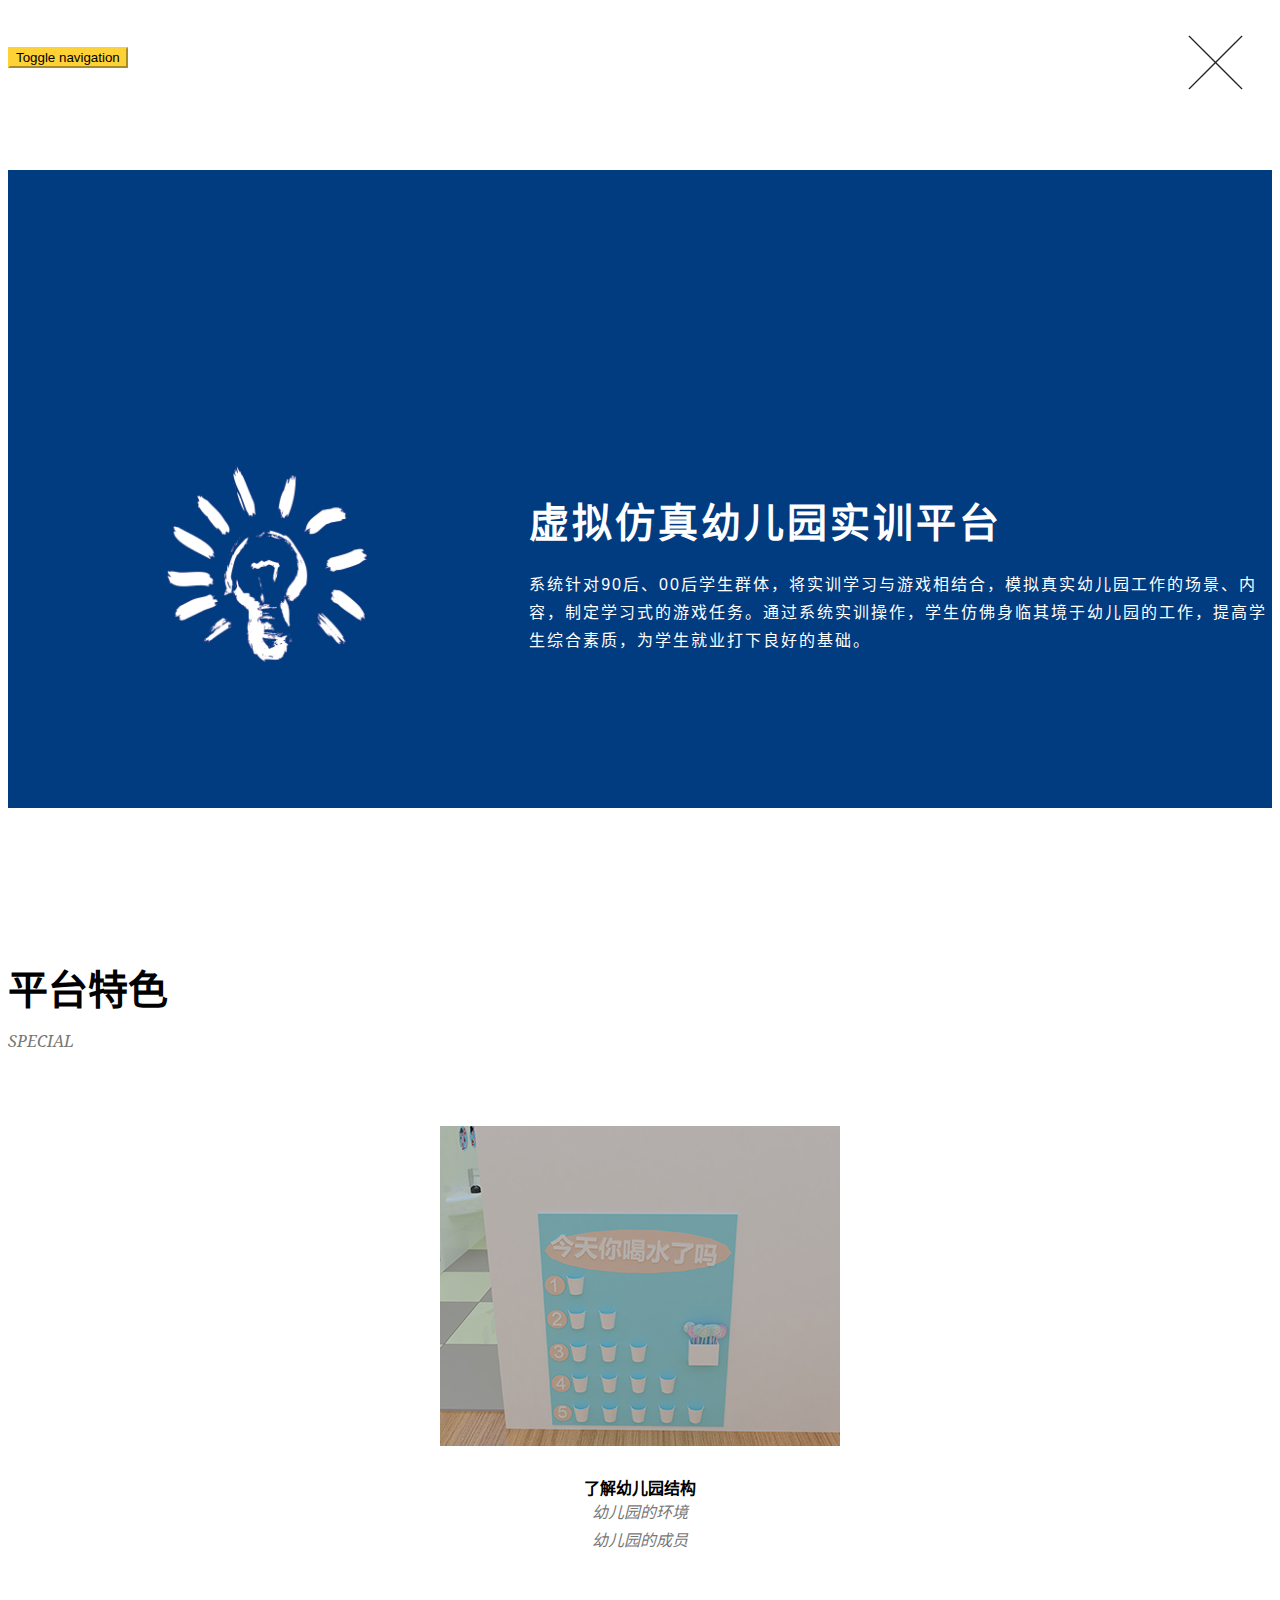
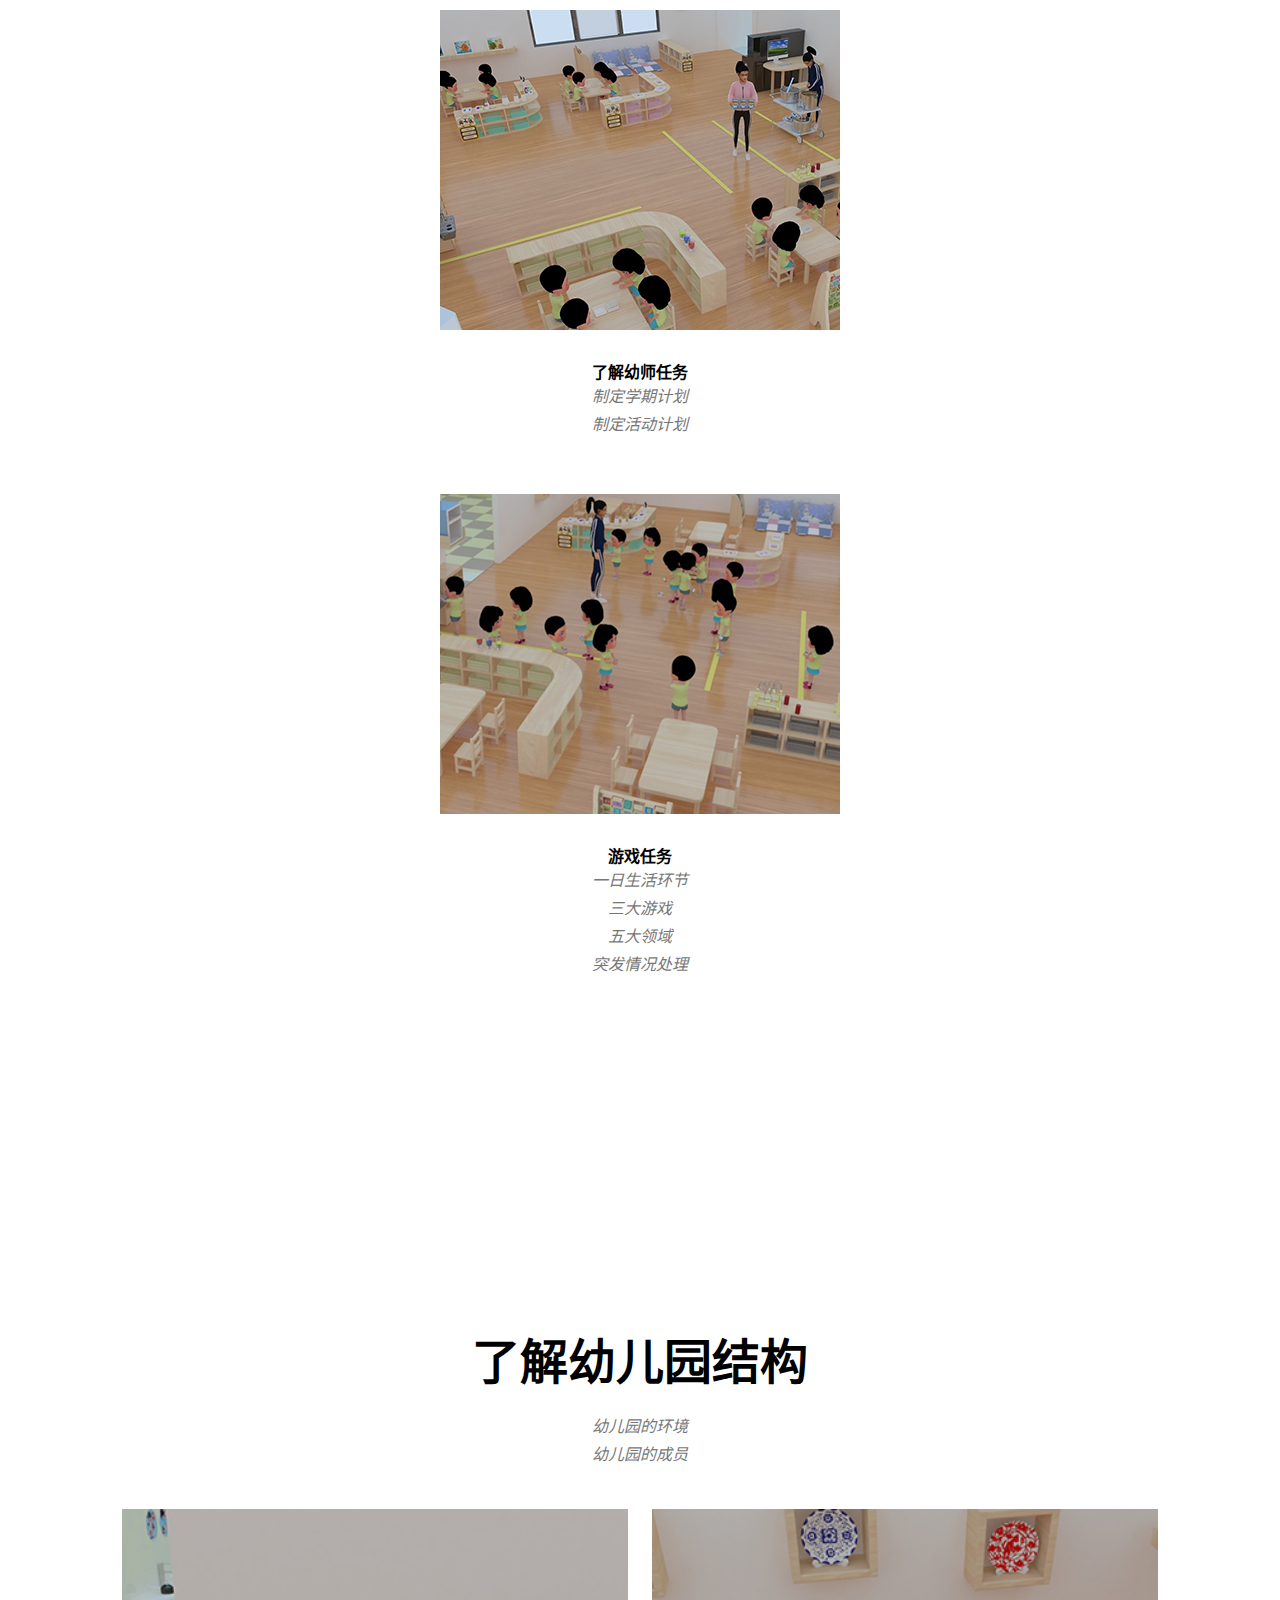
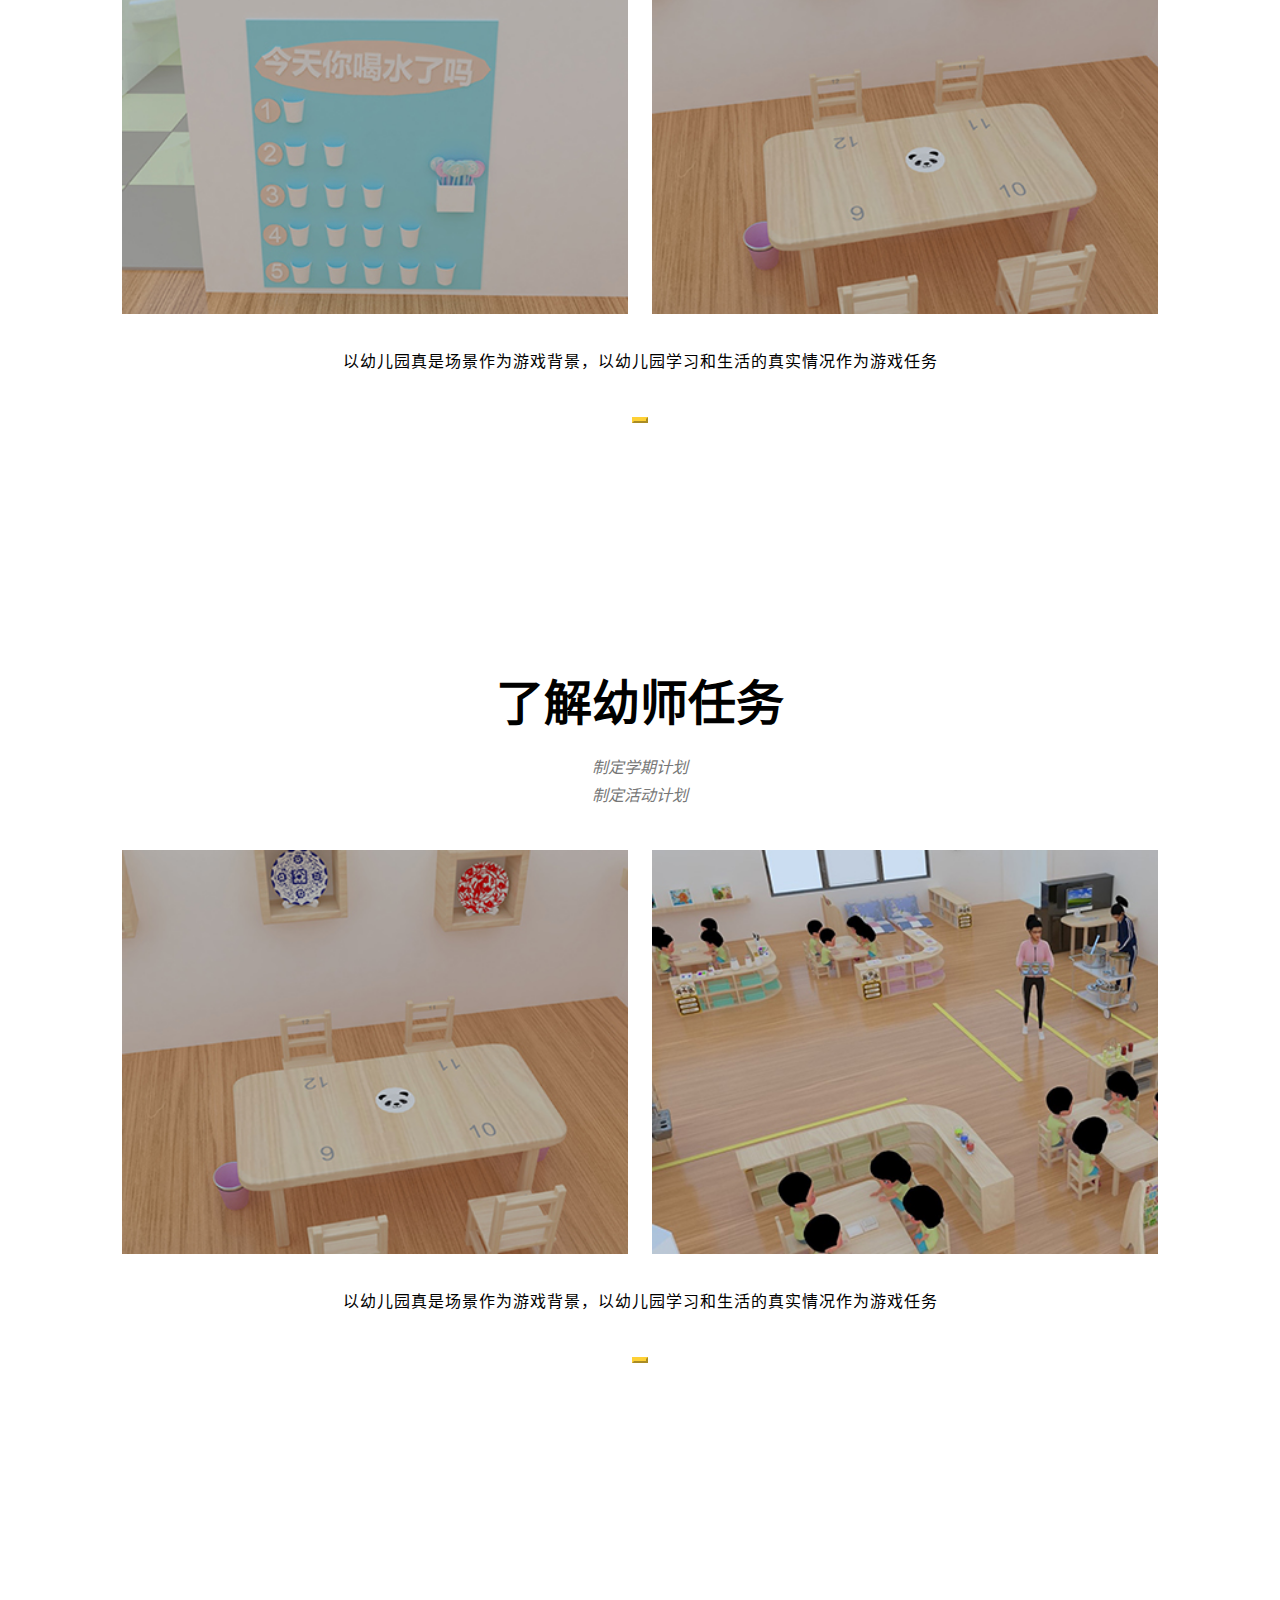
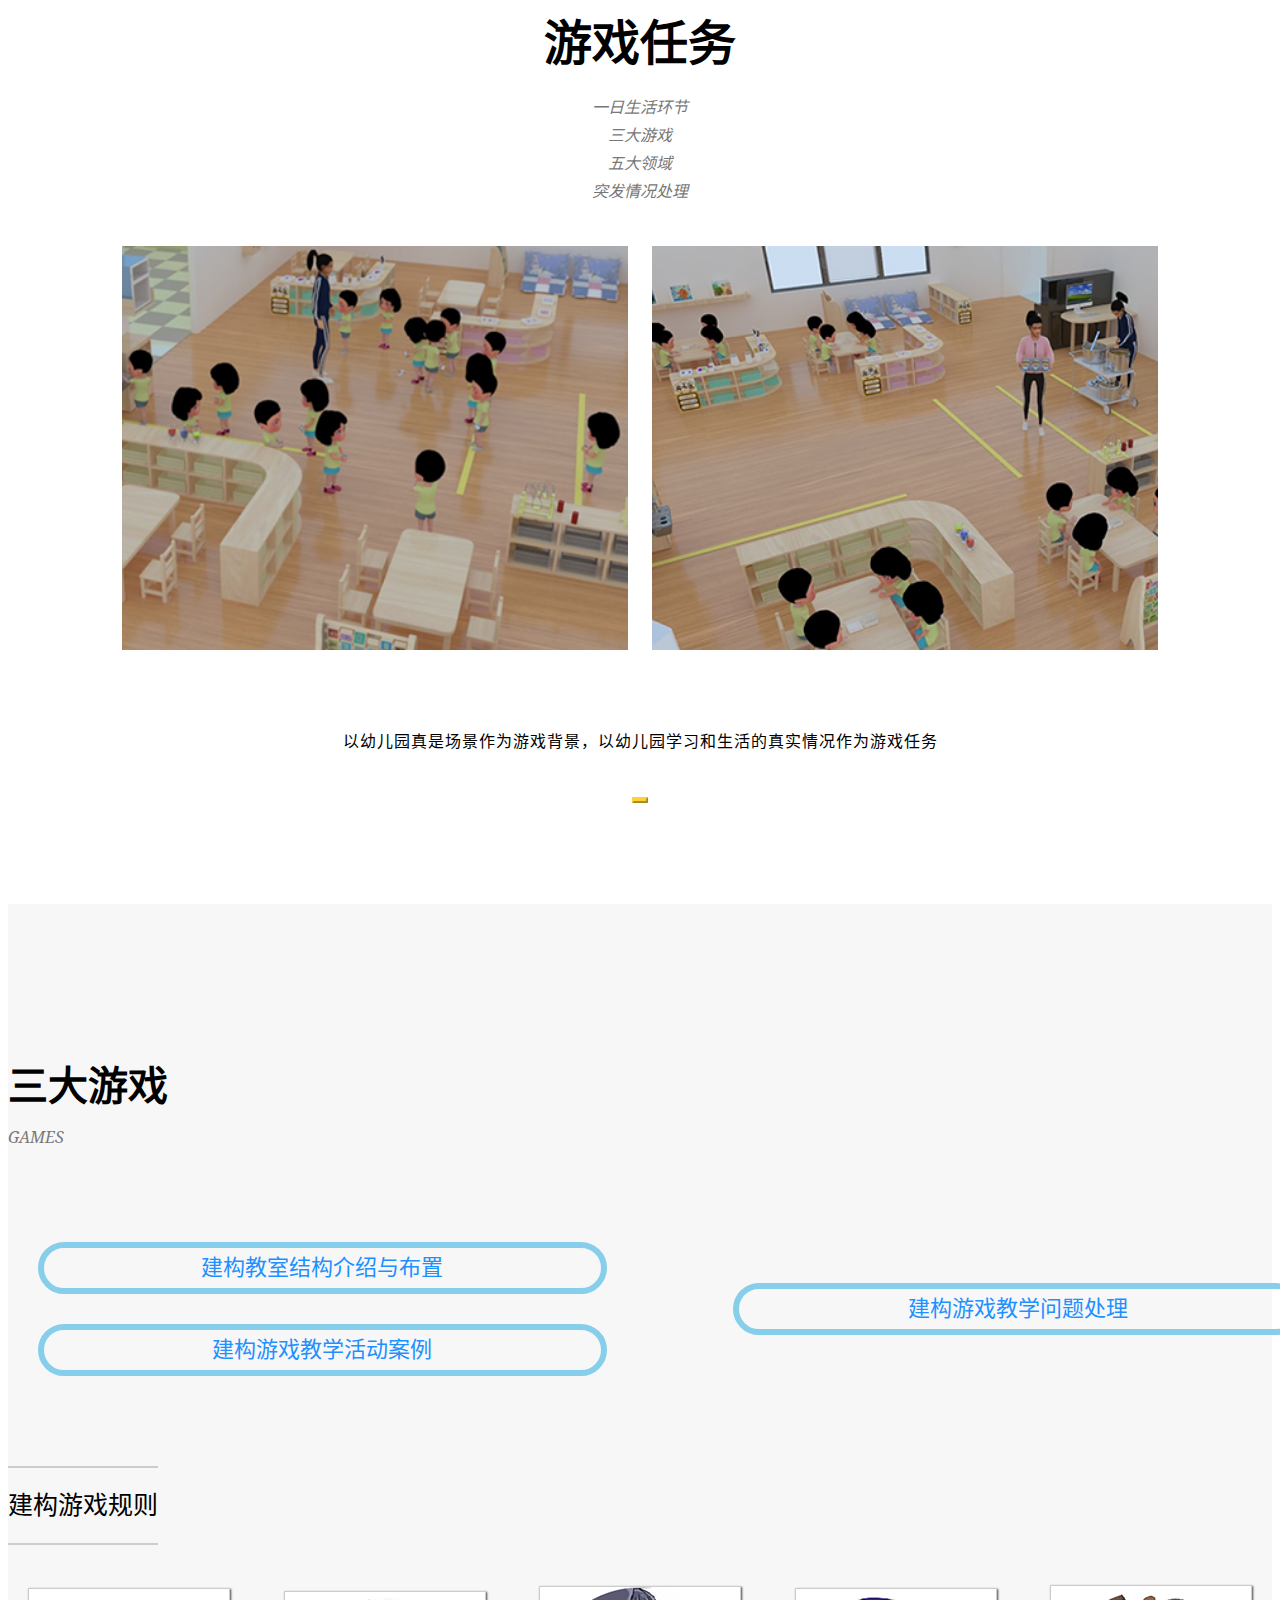
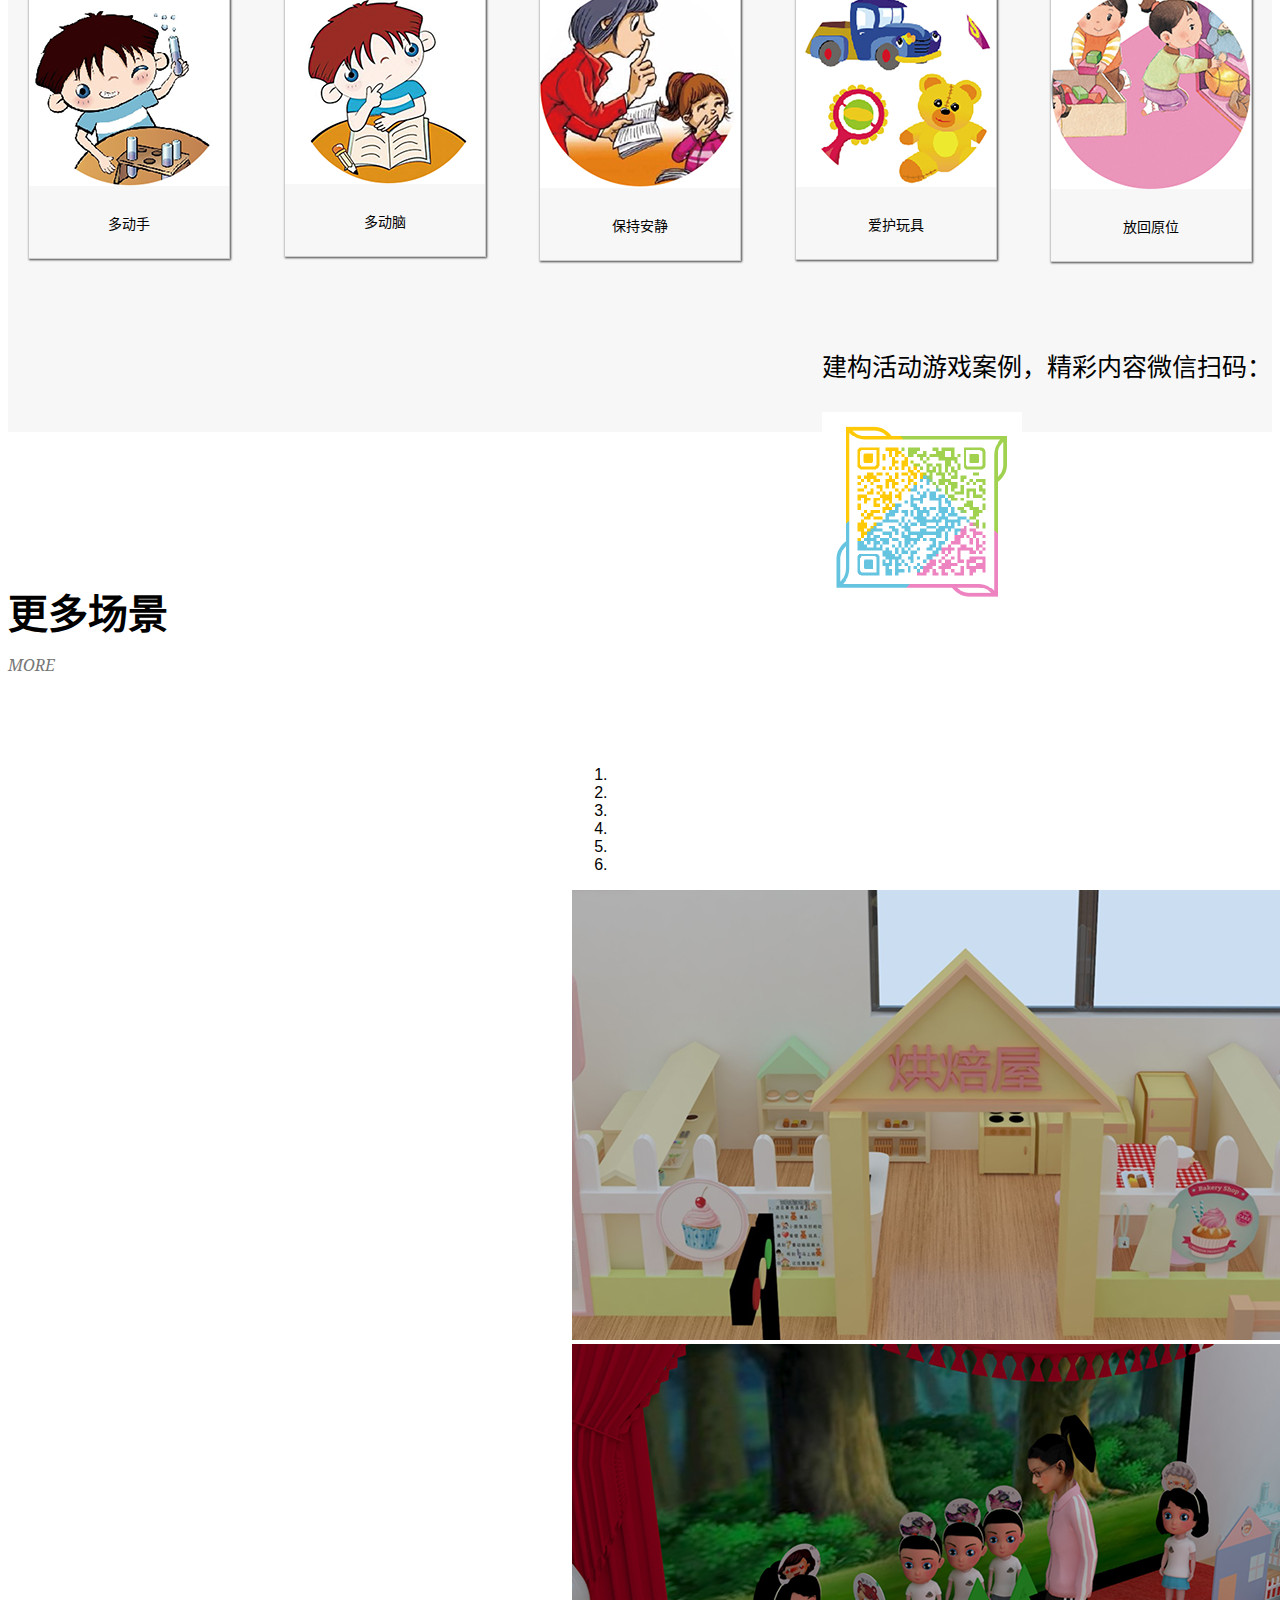
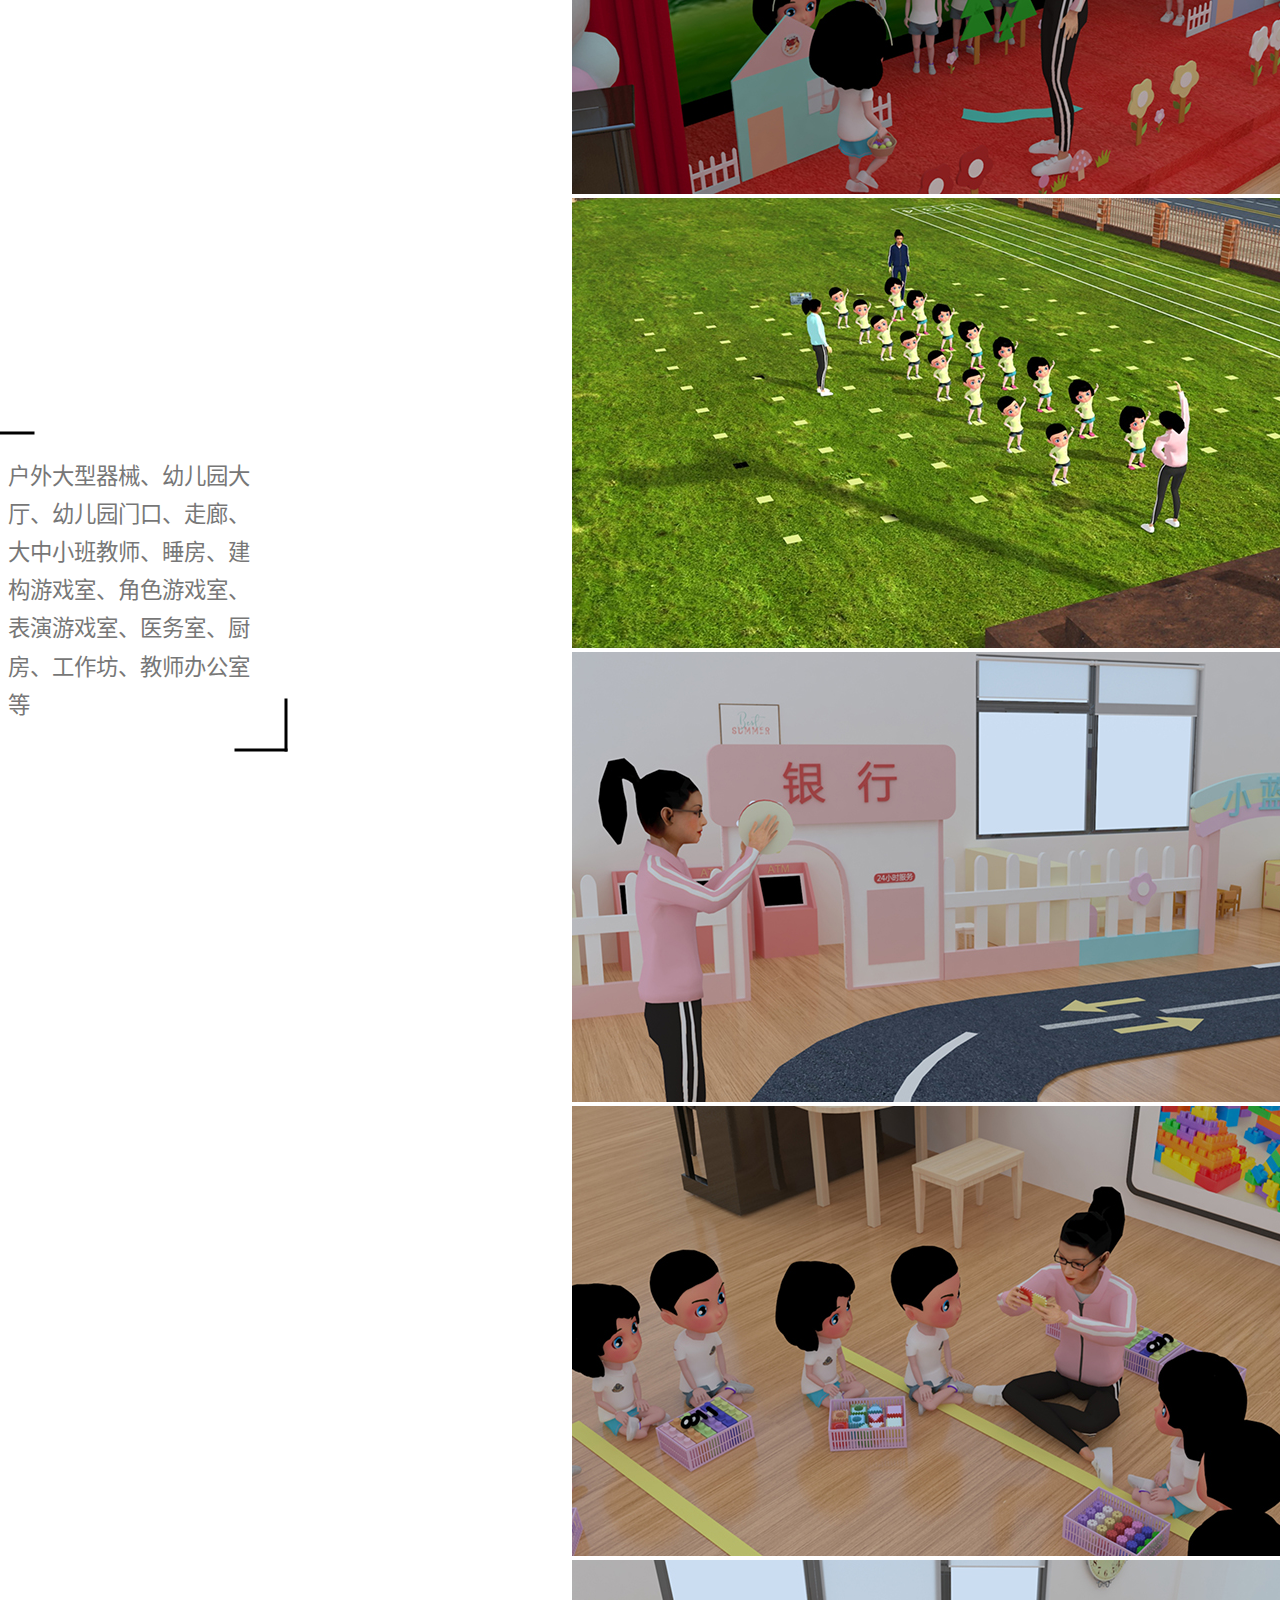
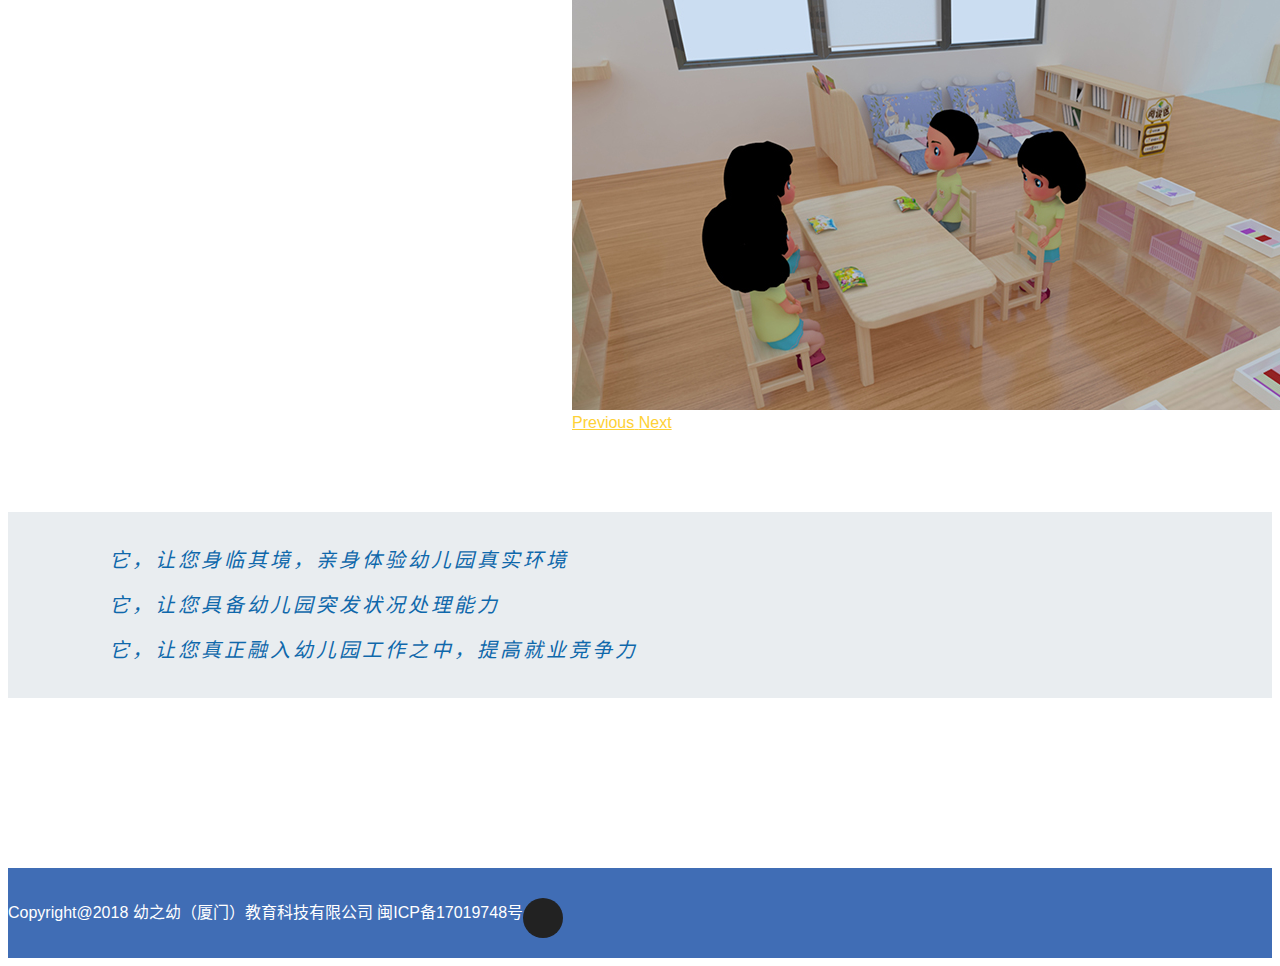
==== commit d8163363: "hah" ====
--- a/game/index.html
+++ b/game/index.html
@@ -10,22 +10,22 @@
   <meta name="generator" content="Hugo 0.49.2" />
   <title>实训平台 &middot; 幼之幼教育</title>
   <!-- Stylesheets -->
-  <link href="http://zyhcool.github.io/css/bootstrap-v3.3.7/bootstrap.min.css" rel="stylesheet">
-  <link href="http://zyhcool.github.io/css/agency.css" rel="stylesheet">
-  <link href="http://zyhcool.github.io/css/jquery.form-validator-v2.3.44/theme-default.min.css" rel="stylesheet">
-
-  
-    <link rel="stylesheet" href="http://zyhcool.github.io/css/wow/animate.css">
-  
-    <link rel="stylesheet" href="http://zyhcool.github.io/css/yzy.css">
+  <link href="//cdn.youzhiyou.net/npm/bootstrap/3.3.7/bootstrap.min.css" rel="stylesheet">
+  <link href="/css/agency.css" rel="stylesheet">
+  <link href="//cdn.youzhiyou.net/npm/jquery.form-validator/2.3.44/theme-default.min.css" rel="stylesheet">
+
+  
+    <link rel="stylesheet" href="//cdn.youzhiyou.net/npm/wow/animate.css">
+  
+    <link rel="stylesheet" href="/css/yzy.css">
   
 
   <!-- Custom Fonts -->
-  <link href="http://zyhcool.github.io/font-awesome-v4.7.0/css/font-awesome.min.css" rel="stylesheet" type="text/css">
-
-  
-    <link rel="shortcut icon" type="image/x-icon" href="http://zyhcool.github.io/favicon.ico">
-    <link rel="icon" type="image/x-icon" href="http://zyhcool.github.io/favicon.ico">
+  <link href="//cdn.youzhiyou.net/npm/font-awesome/4.7.0/font-awesome.min.css" rel="stylesheet" type="text/css">
+
+  
+    <link rel="shortcut icon" type="image/x-icon" href="/favicon.ico">
+    <link rel="icon" type="image/x-icon" href="/favicon.ico">
   
 
   <!-- HTML5 Shim and Respond.js IE8 support of HTML5 elements and media queries -->
@@ -49,9 +49,9 @@
           <span class="icon-bar"></span>
         </button>
         
-        <a class="navbar-brand page-scroll" title="返回首页" href="http://zyhcool.github.io/">
-          
-          <img src="http://zyhcool.github.io/img/favicon.ico" class="img-responsive" alt="">
+        <a class="navbar-brand page-scroll" title="返回首页" href="/#services">
+          
+          <img src="/img/favicon.ico" class="img-responsive" alt="">
         </a>
         
         
@@ -401,7 +401,7 @@
       <div class="col-md-7 copyright-center">
         <span class="copyright">Copyright@2018  幼之幼（厦门）教育科技有限公司  闽ICP备17019748号</span>
       </div>
-      <div class="col-md-5">
+      <div class="col-md-5 social-wrapper">
         <ul class="list-inline social-buttons">
           
             <li>
@@ -418,25 +418,25 @@
 
 
   <!-- jQuery -->
-<script src="http://zyhcool.github.io/js/jquery-v3.3.1/jquery.min.js"></script>
+<script src="//cdn.youzhiyou.net/npm/jquery/3.3.1/jquery.min.js"></script>
 
 <!-- Bootstrap Core -->
-<script src="http://zyhcool.github.io/js/bootstrap-v3.3.7/bootstrap.min.js"></script>
+<script src="//cdn.youzhiyou.net/npm/bootstrap/3.3.7/bootstrap.min.js"></script>
 
 <!-- Form Validation -->
-<script src="http://zyhcool.github.io/js/jquery.form-validator-v2.3.44/jquery.form-validator.min.js"></script>
+<script src="//cdn.youzhiyou.net/npm/jquery.form-validator/2.3.44/jquery.form-validator.min.js"></script>
 
 <!-- Custom Theme -->
-<script src="http://zyhcool.github.io/js/agency.js"></script>
-
-
-
-
-
-
-
-
-  <script src="http://zyhcool.github.io/js/wow/wow.min.js"></script>
+<script src="/js/agency.js"></script>
+
+
+
+
+
+
+
+
+  <script src="//cdn.youzhiyou.net/npm/wow/wow.min.js"></script>
   <script>
       new WOW({
         boxClass:"wow",
@@ -445,11 +445,16 @@
         mobile:true,
         live:true,
       }).init();
+
+      $(function(){
+    $(".container").width($(".container").width()-30);
+
+});
   </script>
 
 
   <script>
-    $("a").on('click', function (event) {
+    $(".navbar li a").on('click', function (event) {
       if (this.hash && window.location.pathname == "/game/" && this.hash !== "#carousel-example-generic") {
         event.preventDefault();
         var hash = this.hash;
--- a/css/agency.css
+++ b/css/agency.css
@@ -0,0 +1,967 @@
+/*!
+ * Start Bootstrap - Agency Bootstrap Theme (http://startbootstrap.com)
+ * Code licensed under the Apache License v2.0.
+ * For details, see http://www.apache.org/licenses/LICENSE-2.0.
+ */
+
+body {
+    overflow-x: hidden;
+    font-family: "Roboto Slab","Helvetica Neue",Helvetica,Arial,sans-serif;
+}
+
+.text-muted {
+    color: #777;
+}
+
+.text-primary {
+    color: #fed136;
+}
+
+p {
+    font-size: 14px;
+    line-height: 1.75;
+}
+
+p.large {
+    font-size: 16px;
+}
+
+a,
+a:hover,
+a:focus,
+a:active,
+a.active {
+    outline: 0;
+}
+
+a {
+    color: #fed136;
+}
+
+a:hover,
+a:focus,
+a:active,
+a.active {
+    color: #fec503;
+}
+
+h1,
+h2,
+h3,
+h4,
+h5,
+h6 {
+    text-transform: uppercase;
+    font-family: Montserrat,"Helvetica Neue",Helvetica,Arial,sans-serif;
+    font-weight: 700;
+}
+
+.img-centered {
+    margin: 0 auto;
+}
+
+.bg-light-gray {
+    background-color: #f7f7f7;
+}
+
+.bg-darkest-gray {
+    background-color: #222;
+}
+
+.btn-primary {
+    border-color: #fed136;
+    text-transform: uppercase;
+    font-family: Montserrat,"Helvetica Neue",Helvetica,Arial,sans-serif;
+    font-weight: 700;
+    color: #fff;
+    background-color: #fed136;
+}
+
+.btn-primary:hover,
+.btn-primary:focus,
+.btn-primary:active,
+.btn-primary.active,
+.open .dropdown-toggle.btn-primary {
+    border-color: #f6bf01;
+    color: #fff;
+    background-color: #fec503;
+}
+
+.btn-primary:active,
+.btn-primary.active,
+.open .dropdown-toggle.btn-primary {
+    background-image: none;
+}
+
+.btn-primary.disabled,
+.btn-primary[disabled],
+fieldset[disabled] .btn-primary,
+.btn-primary.disabled:hover,
+.btn-primary[disabled]:hover,
+fieldset[disabled] .btn-primary:hover,
+.btn-primary.disabled:focus,
+.btn-primary[disabled]:focus,
+fieldset[disabled] .btn-primary:focus,
+.btn-primary.disabled:active,
+.btn-primary[disabled]:active,
+fieldset[disabled] .btn-primary:active,
+.btn-primary.disabled.active,
+.btn-primary[disabled].active,
+fieldset[disabled] .btn-primary.active {
+    border-color: #fed136;
+    background-color: #fed136;
+}
+
+.btn-primary .badge {
+    color: #fed136;
+    background-color: #fff;
+}
+
+.btn-xl {
+    padding: 20px 40px;
+    border-color: #fed136;
+    border-radius: 3px;
+    text-transform: uppercase;
+    font-family: Montserrat,"Helvetica Neue",Helvetica,Arial,sans-serif;
+    font-size: 18px;
+    font-weight: 700;
+    color: #fff;
+    background-color: #fed136;
+}
+
+.btn-xl:hover,
+.btn-xl:focus,
+.btn-xl:active,
+.btn-xl.active,
+.open .dropdown-toggle.btn-xl {
+    border-color: #f6bf01;
+    color: #fff;
+    background-color: #fec503;
+}
+
+.btn-xl:active,
+.btn-xl.active,
+.open .dropdown-toggle.btn-xl {
+    background-image: none;
+}
+
+.btn-xl.disabled,
+.btn-xl[disabled],
+fieldset[disabled] .btn-xl,
+.btn-xl.disabled:hover,
+.btn-xl[disabled]:hover,
+fieldset[disabled] .btn-xl:hover,
+.btn-xl.disabled:focus,
+.btn-xl[disabled]:focus,
+fieldset[disabled] .btn-xl:focus,
+.btn-xl.disabled:active,
+.btn-xl[disabled]:active,
+fieldset[disabled] .btn-xl:active,
+.btn-xl.disabled.active,
+.btn-xl[disabled].active,
+fieldset[disabled] .btn-xl.active {
+    border-color: #fed136;
+    background-color: #fed136;
+}
+
+.btn-xl .badge {
+    color: #fed136;
+    background-color: #fff;
+}
+
+.navbar-default {
+    border-color: transparent;
+    background-color: #222;
+}
+
+.navbar-default .navbar-brand {
+    font-family: "Kaushan Script","Helvetica Neue",Helvetica,Arial,cursive;
+    color: #fed136;
+}
+
+.navbar-default .navbar-brand:hover,
+.navbar-default .navbar-brand:focus,
+.navbar-default .navbar-brand:active,
+.navbar-default .navbar-brand.active {
+    color: #fec503;
+}
+
+.navbar-brand>img {
+    height: 50px;
+    max-width: 250px;
+    margin: -15px;
+}
+
+@media(min-width:768px) {
+    .navbar-brand>img {
+        height: 50px;
+        max-width: 300px;
+        margin: -15px;
+    }
+}
+
+@media(min-width:992px) {
+    .navbar-brand>img {
+        height: 50px;
+        max-width: 400px;
+        margin: -15px;
+    }
+}
+
+.navbar-default .navbar-collapse {
+    border-color: rgba(255,255,255,.02);
+}
+
+.navbar-default .navbar-toggle {
+    border-color: #fed136;
+    background-color: #fed136;
+}
+
+.navbar-default .navbar-toggle .icon-bar {
+    background-color: #fff;
+}
+
+.navbar-default .navbar-toggle:hover,
+.navbar-default .navbar-toggle:focus {
+    background-color: #fed136;
+}
+
+.navbar-default .nav li a {
+    text-transform: uppercase;
+    font-family: Montserrat,"Helvetica Neue",Helvetica,Arial,sans-serif;
+    font-weight: 400;
+    letter-spacing: 1px;
+    color: #fff;
+}
+
+.navbar-default .nav li a:hover,
+.navbar-default .nav li a:focus {
+    outline: 0;
+    color: #fed136;
+}
+
+.navbar-default .navbar-nav>.active>a {
+    border-radius: 0;
+    color: #fff;
+    background-color: #fed136;
+}
+
+.navbar-default .navbar-nav>.active>a:hover,
+.navbar-default .navbar-nav>.active>a:focus {
+    color: #fff;
+    background-color: #fec503;
+}
+
+@media(min-width:768px) {
+    .navbar-default {
+        padding: 25px 0;
+        border: 0;
+        background-color: transparent;
+        -webkit-transition: padding .3s;
+        -moz-transition: padding .3s;
+        transition: padding .3s;
+    }
+
+    .navbar-default .navbar-brand {
+        font-size: 2em;
+        -webkit-transition: all .3s;
+        -moz-transition: all .3s;
+        transition: all .3s;
+    }
+
+    .navbar-default .navbar-nav>.active>a {
+        border-radius: 3px;
+    }
+
+    .navbar-default.navbar-shrink {
+        padding: 10px 0;
+        background-color: #222;
+    }
+
+    .navbar-default.navbar-shrink .navbar-brand {
+        font-size: 1.5em;
+    }
+}
+
+header {
+    text-align: center;
+    color: #fff;
+    background-attachment: scroll;
+    background-image: url(../img/header-bg.jpg);
+    background-position: center center;
+    background-repeat: none;
+    -webkit-background-size: cover;
+    -moz-background-size: cover;
+    background-size: cover;
+    -o-background-size: cover;
+}
+
+header .intro-text {
+    padding-top: 100px;
+    padding-bottom: 50px;
+}
+
+header .intro-text .intro-lead-in {
+    margin-bottom: 25px;
+    font-family: "Droid Serif","Helvetica Neue",Helvetica,Arial,sans-serif;
+    font-size: 22px;
+    font-style: italic;
+    line-height: 22px;
+}
+
+header .intro-text .intro-heading {
+    margin-bottom: 25px;
+    text-transform: uppercase;
+    font-family: Montserrat,"Helvetica Neue",Helvetica,Arial,sans-serif;
+    font-size: 50px;
+    font-weight: 700;
+    line-height: 50px;
+}
+
+@media(min-width:768px) {
+    header .intro-text {
+        padding-top: 300px;
+        padding-bottom: 200px;
+    }
+
+    header .intro-text .intro-lead-in {
+        margin-bottom: 25px;
+        font-family: "Droid Serif","Helvetica Neue",Helvetica,Arial,sans-serif;
+        font-size: 40px;
+        font-style: italic;
+        line-height: 40px;
+    }
+
+    header .intro-text .intro-heading {
+        margin-bottom: 50px;
+        text-transform: uppercase;
+        font-family: Montserrat,"Helvetica Neue",Helvetica,Arial,sans-serif;
+        font-size: 75px;
+        font-weight: 700;
+        line-height: 75px;
+    }
+}
+
+section {
+    padding: 100px 0;
+}
+
+section h2.section-heading {
+    margin-top: 0;
+    margin-bottom: 15px;
+    font-size: 40px;
+}
+
+section h3.section-subheading {
+    margin-bottom: 75px;
+    text-transform: none;
+    font-family: "Droid Serif","Helvetica Neue",Helvetica,Arial,sans-serif;
+    font-size: 16px;
+    font-style: italic;
+    font-weight: 400;
+}
+
+@media(min-width:768px) {
+    section {
+        padding: 150px 0;
+    }
+}
+
+.service-heading {
+    margin: 15px 0;
+    text-transform: none;
+}
+
+#portfolio .portfolio-item {
+    right: 0;
+    margin: 0 0 15px;
+}
+
+#portfolio .portfolio-item .portfolio-link {
+    display: block;
+    position: relative;
+    margin: 0 auto;
+    max-width: 400px;
+}
+
+#portfolio .portfolio-item .portfolio-link img {
+    height: 240px;
+}
+
+#portfolio .portfolio-item .portfolio-link .portfolio-hover {
+    position: absolute;
+    width: 100%;
+    height: 100%;
+    opacity: 0;
+    background: rgba(254,209,54,.9);
+    -webkit-transition: all ease .5s;
+    -moz-transition: all ease .5s;
+    transition: all ease .5s;
+}
+
+#portfolio .portfolio-item .portfolio-link .portfolio-hover:hover {
+    opacity: 1;
+}
+
+#portfolio .portfolio-item .portfolio-link .portfolio-hover .portfolio-hover-content {
+    position: absolute;
+    top: 50%;
+    width: 100%;
+    height: 20px;
+    margin-top: -12px;
+    text-align: center;
+    font-size: 20px;
+    color: #fff;
+}
+
+#portfolio .portfolio-item .portfolio-link .portfolio-hover .portfolio-hover-content i {
+    margin-top: -12px;
+}
+
+#portfolio .portfolio-item .portfolio-link .portfolio-hover .portfolio-hover-content h3,
+#portfolio .portfolio-item .portfolio-link .portfolio-hover .portfolio-hover-content h4 {
+    margin: 0;
+}
+
+#portfolio .portfolio-item .portfolio-caption {
+    margin: 0 auto;
+    padding: 25px;
+    max-width: 400px;
+    text-align: center;
+    background-color: #fff;
+}
+
+#portfolio .portfolio-item .portfolio-caption h4 {
+    margin: 0;
+    text-transform: none;
+}
+
+#portfolio .portfolio-item .portfolio-caption p {
+    margin: 0;
+    font-family: "Droid Serif","Helvetica Neue",Helvetica,Arial,sans-serif;
+    font-size: 16px;
+    font-style: italic;
+}
+
+#portfolio * {
+    z-index: 2;
+}
+
+@media(min-width:767px) {
+    #portfolio .portfolio-item {
+        margin: 0 0 30px;
+    }
+}
+
+.timeline {
+    position: relative;
+    padding: 0;
+    list-style: none;
+}
+
+.timeline:before {
+    content: "";
+    position: absolute;
+    top: 0;
+    bottom: 0;
+    left: 40px;
+    width: 2px;
+    margin-left: -1.5px;
+    background-color: #f1f1f1;
+}
+
+.timeline>li {
+    position: relative;
+    margin-bottom: 50px;
+    min-height: 50px;
+}
+
+.timeline>li:before,
+.timeline>li:after {
+    content: " ";
+    display: table;
+}
+
+.timeline>li:after {
+    clear: both;
+}
+
+.timeline>li .timeline-panel {
+    float: right;
+    position: relative;
+    width: 100%;
+    padding: 0 20px 0 100px;
+    text-align: left;
+}
+
+.timeline>li .timeline-panel:before {
+    right: auto;
+    left: -15px;
+    border-right-width: 15px;
+    border-left-width: 0;
+}
+
+.timeline>li .timeline-panel:after {
+    right: auto;
+    left: -14px;
+    border-right-width: 14px;
+    border-left-width: 0;
+}
+
+.timeline>li .timeline-image {
+    z-index: 100;
+    position: absolute;
+    left: 0;
+    width: 80px;
+    height: 80px;
+    margin-left: 0;
+    border: 7px solid #f1f1f1;
+    border-radius: 100%;
+    text-align: center;
+    color: #fff;
+    background-color: #fed136;
+}
+
+.timeline>li .timeline-image h4 {
+    margin-top: 12px;
+    font-size: 10px;
+    line-height: 14px;
+}
+
+.timeline>li.timeline-inverted>.timeline-panel {
+    float: right;
+    padding: 0 20px 0 100px;
+    text-align: left;
+}
+
+.timeline>li.timeline-inverted>.timeline-panel:before {
+    right: auto;
+    left: -15px;
+    border-right-width: 15px;
+    border-left-width: 0;
+}
+
+.timeline>li.timeline-inverted>.timeline-panel:after {
+    right: auto;
+    left: -14px;
+    border-right-width: 14px;
+    border-left-width: 0;
+}
+
+.timeline>li:last-child {
+    margin-bottom: 0;
+}
+
+.timeline .timeline-heading h4 {
+    margin-top: 0;
+    color: inherit;
+}
+
+.timeline .timeline-heading h4.subheading {
+    text-transform: none;
+}
+
+.timeline .timeline-body>p,
+.timeline .timeline-body>ul {
+    margin-bottom: 0;
+}
+
+@media(min-width:768px) {
+    .timeline:before {
+        left: 50%;
+    }
+
+    .timeline>li {
+        margin-bottom: 100px;
+        min-height: 100px;
+    }
+
+    .timeline>li .timeline-panel {
+        float: left;
+        width: 41%;
+        padding: 0 20px 20px 30px;
+        text-align: right;
+    }
+
+    .timeline>li .timeline-image {
+        left: 50%;
+        width: 100px;
+        height: 100px;
+        margin-left: -50px;
+    }
+
+    .timeline>li .timeline-image h4 {
+        margin-top: 16px;
+        font-size: 13px;
+        line-height: 18px;
+    }
+
+    .timeline>li.timeline-inverted>.timeline-panel {
+        float: right;
+        padding: 0 30px 20px 20px;
+        text-align: left;
+    }
+}
+
+@media(min-width:992px) {
+    .timeline>li {
+        min-height: 150px;
+    }
+
+    .timeline>li .timeline-panel {
+        padding: 0 20px 20px;
+    }
+
+    .timeline>li .timeline-image {
+        width: 150px;
+        height: 150px;
+        margin-left: -75px;
+    }
+
+    .timeline>li .timeline-image h4 {
+        margin-top: 30px;
+        font-size: 18px;
+        line-height: 26px;
+    }
+
+    .timeline>li.timeline-inverted>.timeline-panel {
+        padding: 0 20px 20px;
+    }
+}
+
+@media(min-width:1200px) {
+    .timeline>li {
+        min-height: 170px;
+    }
+
+    .timeline>li .timeline-panel {
+        padding: 0 20px 20px 100px;
+    }
+
+    .timeline>li .timeline-image {
+        width: 170px;
+        height: 170px;
+        margin-left: -85px;
+    }
+
+    .timeline>li .timeline-image h4 {
+        margin-top: 40px;
+    }
+
+    .timeline>li.timeline-inverted>.timeline-panel {
+        padding: 0 100px 20px 20px;
+    }
+}
+
+.flexbox {
+  display: -webkit-box;
+  display: -moz-box;
+  display: -ms-flexbox;
+  display: -webkit-flex;
+  display: flex;
+  -webkit-flex-flow: row wrap;
+  flex-flow: row wrap;
+  justify-content: flex-start;
+  align-items: stretch;
+}
+
+.flexbox-center {
+  justify-content: center;
+}
+
+.team-member {
+    margin-bottom: 50px;
+    text-align: center;
+}
+
+.team-member img {
+    margin: 0 auto;
+    border: 7px solid #fff;
+}
+
+.team-member p {
+    margin-top: 0;
+}
+.team-member h3 {
+    text-transform: none;
+    font-weight: 600;
+    color: #333;
+}
+
+.team-member h4 {
+    font-size: 16px;
+    text-transform: none;
+    font-weight: 400;
+    color: #777;
+    margin-bottom: 0px;
+}
+
+.team-member h4 a {
+    text-transform: none;
+}
+
+.team-member h5 {
+    font-size: 14px;
+    text-transform: none;
+    font-style: italic;
+    font-weight: 200;
+    color: #777;
+    margin-bottom: 15px
+}
+
+.team-member .report  {
+    margin-top: 0px;
+}
+
+.team-member h5 a {
+    text-transform: none;
+}
+
+.team-member ul {
+    list-style: none;
+    text-align: center;
+    margin-top: 15px;
+    margin-bottom: 15px;
+    padding: 0;
+}
+
+.team-bio {
+    padding: 15px
+}
+
+@media(min-width:992px) {
+    aside.clients img {
+        margin: 50px auto;
+    }
+}
+
+aside.clients img {
+    margin-top: 50px;
+}
+
+aside .heading {
+    text-transform: none;
+    color: #777;
+    margin-top: 20px;
+    margin-bottom: -40px;
+}
+
+section#contact {
+    background-color: #222;
+    background-image: url(../img/map-image.png);
+    background-position: center;
+    background-repeat: no-repeat;
+}
+
+section#contact .section-heading {
+    color: #fff;
+}
+
+section#contact .form-group {
+    margin-bottom: 25px;
+}
+
+section#contact .form-group input,
+section#contact .form-group textarea {
+    padding: 20px;
+}
+
+section#contact .form-group input.form-control {
+    height: auto;
+}
+
+section#contact .form-group textarea.form-control {
+    height: 236px;
+}
+
+section#contact .form-control:focus {
+    border-color: #fed136;
+    box-shadow: none;
+}
+
+section#contact::-webkit-input-placeholder {
+    text-transform: uppercase;
+    font-family: Montserrat,"Helvetica Neue",Helvetica,Arial,sans-serif;
+    font-weight: 700;
+    color: #bbb;
+}
+
+section#contact:-moz-placeholder {
+    text-transform: uppercase;
+    font-family: Montserrat,"Helvetica Neue",Helvetica,Arial,sans-serif;
+    font-weight: 700;
+    color: #bbb;
+}
+
+section#contact::-moz-placeholder {
+    text-transform: uppercase;
+    font-family: Montserrat,"Helvetica Neue",Helvetica,Arial,sans-serif;
+    font-weight: 700;
+    color: #bbb;
+}
+
+section#contact:-ms-input-placeholder {
+    text-transform: uppercase;
+    font-family: Montserrat,"Helvetica Neue",Helvetica,Arial,sans-serif;
+    font-weight: 700;
+    color: #bbb;
+}
+
+section#contact .text-danger {
+    color: #e74c3c;
+}
+
+section#contact .text-success {
+    color: #ffffff;
+}
+
+footer {
+    padding: 25px 0;
+    text-align: center;
+}
+
+footer span.copyright {
+    text-transform: uppercase;
+    text-transform: none;
+    font-family: Montserrat,"Helvetica Neue",Helvetica,Arial,sans-serif;
+    line-height: 40px;
+}
+
+footer ul.quicklinks {
+    margin-bottom: 0;
+    text-transform: uppercase;
+    text-transform: none;
+    font-family: Montserrat,"Helvetica Neue",Helvetica,Arial,sans-serif;
+    line-height: 40px;
+}
+
+ul.social-buttons {
+    margin-top: 20px;
+    margin-bottom: 10px;
+}
+
+ul.social-buttons li a {
+    display: block;
+    width: 40px;
+    height: 40px;
+    border-radius: 100%;
+    font-size: 20px;
+    line-height: 40px;
+    outline: 0;
+    color: #fff;
+    background-color: #222;
+    -webkit-transition: all .3s;
+    -moz-transition: all .3s;
+    transition: all .3s;
+}
+
+ul.social-buttons li a:hover,
+ul.social-buttons li a:focus,
+ul.social-buttons li a:active {
+    background-color: #fed136;
+}
+
+.btn:focus,
+.btn:active,
+.btn.active,
+.btn:active:focus {
+    outline: 0;
+}
+
+.portfolio-modal .modal-content {
+    padding: 100px 0;
+    min-height: 100%;
+    border: 0;
+    border-radius: 0;
+    text-align: center;
+    background-clip: border-box;
+    -webkit-box-shadow: none;
+    box-shadow: none;
+}
+
+.portfolio-modal .modal-content h2 {
+    margin-bottom: 15px;
+    font-size: 3em;
+}
+
+.portfolio-modal .modal-content p {
+    margin-bottom: 30px;
+}
+
+.portfolio-modal .modal-content p.item-intro {
+    margin: 20px 0 30px;
+    font-family: "Droid Serif","Helvetica Neue",Helvetica,Arial,sans-serif;
+    font-size: 16px;
+    font-style: italic;
+}
+
+.portfolio-modal .modal-content ul.list-inline {
+    margin-top: 0;
+    margin-bottom: 30px;
+}
+
+.portfolio-modal .modal-content img {
+    margin-bottom: 30px;
+}
+
+.portfolio-modal .close-modal {
+    position: absolute;
+    top: 25px;
+    right: 25px;
+    width: 75px;
+    height: 75px;
+    background-color: transparent;
+    cursor: pointer;
+}
+
+.portfolio-modal .close-modal:hover {
+    opacity: .3;
+}
+
+.portfolio-modal .close-modal .lr {
+    z-index: 1051;
+    width: 1px;
+    height: 75px;
+    margin-left: 35px;
+    background-color: #222;
+    -webkit-transform: rotate(45deg);
+    -ms-transform: rotate(45deg);
+    transform: rotate(45deg);
+}
+
+.portfolio-modal .close-modal .lr .rl {
+    z-index: 1052;
+    width: 1px;
+    height: 75px;
+    background-color: #222;
+    -webkit-transform: rotate(90deg);
+    -ms-transform: rotate(90deg);
+    transform: rotate(90deg);
+}
+
+.portfolio-modal .modal-backdrop {
+    display: none;
+    opacity: 0;
+}
+
+::-moz-selection {
+    text-shadow: none;
+    background: #fed136;
+}
+
+::selection {
+    text-shadow: none;
+    background: #fed136;
+}
+
+img::selection {
+    background: 0 0;
+}
+
+img::-moz-selection {
+    background: 0 0;
+}
+
+body {
+    webkit-tap-highlight-color: #fed136;
+}
--- a/css/yzy.css
+++ b/css/yzy.css
@@ -0,0 +1,1352 @@
+
+/* common */
+.section-subtitle{
+    word-spacing: 4px;
+}
+
+ul{
+    margin: 0;
+    padding: 0;
+    list-style: none;
+    height: auto;
+}
+
+.float-left{
+    float: left;
+}
+.float-right{
+    float: right;
+    text-align: right;
+}
+
+
+@font-face {
+    font-family: 'Droid-Serif';
+    src: url("../fonts/yzy-fonts/Droid\ Serif.woff2") format('woff2');
+  }
+
+section h3.section-subheading{
+    font-family: "Droid-Serif"
+}
+
+.section-comment{
+    float: right;
+    text-align: left;
+    width: 46%;
+    margin-bottom: 75px;
+}
+.section-comment>p{
+    font-size: 16px;
+    font-style: italic;
+    color: #777;
+    letter-spacing: 3px;
+}
+
+.animation-delay-1{
+    animation-delay: 100ms;
+}
+.animation-delay-2{
+    animation-delay: 200ms;
+}
+.animation-delay-3{
+    animation-delay: 300ms;
+}
+.animation-delay-4{
+    animation-delay: 400ms;
+}
+.animation-delay-5{
+    animation-delay: 500ms;
+}
+.animation-delay-6{
+    animation-delay: 600ms;
+}
+/* hero */
+.intro-heading{
+    letter-spacing: 20px;
+}
+@media(max-width:768px){
+    header .intro-text .intro-heading{
+        letter-spacing: 10px;
+        font-size: 40px;
+    }
+}
+@media(max-width:576px){
+    header .intro-text .intro-heading{
+        letter-spacing: 4px;
+        font-size: 30px;
+    }
+    .intro-text a{
+        line-height: 20px;
+        font-size: 14px;
+        padding: 2%;
+        margin: 0;
+    }
+}
+.navbar-default{
+    background-color: #076eb2;
+}
+@media(min-width:768px){
+    .navbar-default{
+        background-color: transparent;
+    }
+}
+.navbar-product>li{
+    border-bottom: 3px solid #fed136;
+    margin: 0 4px;
+}
+.navbar-default.navbar-shrink{
+    background-color: #076eb2;
+    background-image: none;
+}
+.navbar-default .nav li a{
+    font-size: 17px;
+    font-weight: 600;
+}
+.navbar-default .navbar-text{
+    text-align: center;
+    font-size: 23px;
+    margin: 0 0 0 20px;
+    color: white;
+    display: none;
+}
+.navbar-default.navbar-shrink p.text-shrink{
+    display: block;
+}
+header{
+    background-image: none;
+    position: relative;
+}
+header>div.hero-mask{
+    background-image: url("/img/hero.jpg");
+    background-repeat: no-repeat;
+    background-position: center center;
+    background-size: cover;
+    position: absolute;
+    width: 100%;
+    height: 100%;
+    background-color: rgba(0, 0, 0, 0.7);
+    z-index: -1;
+    filter: blur(4px) brightness(0.6);
+}
+header .yzy-profile{
+    display: flex;
+    justify-content: space-between;
+    align-items: center;
+    margin-top: 100px;
+}
+header .yzy-profile>.video{
+    width: 40%;
+    height: 400px;
+    background-color: yellowgreen;
+}
+header .yzy-profile>.profile{
+    width: 60%;
+    height: 400px;
+    background-color: skyblue;
+}
+header .yzy-profile .profile h3{
+    text-align: left;
+}
+header .yzy-profile .profile p{
+    text-align: left;
+    padding: 10px 20px;
+}
+
+/* profile */
+
+.profile>div.pic>img{
+    width: 100%;
+    height: 100%;
+}
+.profile>div.desc{
+    font-size: 17px;
+    line-height: 1.8;
+    letter-spacing: 2px;
+}
+@media(max-width:992px){
+    .profile>div.pic{
+        margin-bottom: 20px;
+    }
+}
+@media(max-width:576px){
+    .profile>div.desc{
+        font-size: 14px;
+        letter-spacing: 1px;
+    }
+}
+
+
+/* services */
+a.service-wrapper:hover{
+    text-decoration: none;
+}
+.service-heading{
+    letter-spacing: 1px;
+}
+.service-img{
+    width:100%;
+    height: 100%;
+    border-radius: 200px;
+}
+.service-img-wrapper{
+    margin-bottom: 1em;
+}
+
+.service-highlight{
+    padding: 16px 10px;
+    position: relative;
+    background-color: #fff;
+}
+.service-highlight>.service-hover{
+    position: absolute;
+    top: 0px;
+    left: 0px;
+    width: 100%;
+    height: 100%;
+    background-color: #fed136;
+    z-index: 100;
+    opacity: 0;
+    transition: opacity ease 0.5s;
+}
+.service-highlight>.service-hover:hover{
+    opacity: 0.9;
+}
+.service-highlight>.service-hover>p{
+    font-size: 30px;
+    font-weight: 600;
+    letter-spacing: 2px;
+    color: #fff;
+    position: absolute;
+    top: 50%;
+    left: 50%;
+    transform: translate(-50%,-50%);
+    opacity: 1;
+}
+
+.service-highlight:hover{
+    box-shadow: 1px 1px 10px #fed136;
+    text-decoration: none;
+}
+.service-highlight>p{
+    overflow: hidden;
+    text-overflow: ellipsis;
+    display: -webkit-box;
+    -webkit-box-orient: vertical;
+    -webkit-line-clamp: 3;
+}
+@media(max-width:992px){
+    .service-margin{
+        margin-bottom: 20px;
+    }
+}
+/* about */
+.timeline>li{
+    margin-bottom: 50px;
+}
+.timeline-body>p{
+    font-size: 24px;
+    font-style: italic;
+    letter-spacing: 4px;
+}
+.timeline-image>img{
+    width: 100%;
+    height: 100%;
+
+}
+.quotes-left,.quotes-right{
+    display: inline-block;
+    width: 40px;
+    height: 40px;
+    font-size: 40px;
+    font-weight: 600;
+}
+.quotes-left{
+    text-align: left;
+}
+.quotes-right{
+    text-align: right;
+    float: right;
+}
+
+.culture-title{
+    font-size: 1.5em;
+}
+
+/* client */
+aside h3.section-subheading{
+    margin-bottom: 75px;
+    text-transform: none;
+    font-family: "Droid-Serif","Helvetica Neue",Helvetica,Arial,sans-serif;
+    font-size: 16px;
+    font-style: italic;
+    font-weight: 400;
+}
+
+aside h2.section-heading {
+    margin-top: 0;
+    margin-bottom: 15px;
+    font-size: 40px;
+}
+aside.clients .logo-wrapper>img{
+    padding: 0;
+    margin: 0;
+}
+
+.kindergartens-logo>div:last-child>img{
+    max-width: 200%;
+}
+aside.clients img:hover{
+    -webkit-transform: scale(1.1);
+    transform: scale(1.1);
+
+    -webkit-transition: -webkit-transform ease 0.5s;
+    -webkit-transition: transform ease 0.5s;
+    transition: transform ease 0.5s;
+}
+
+aside.clients{
+    padding-top: 100px;
+    padding-bottom: 100px;
+}
+
+.clients-title{
+    margin-top: 40px;
+    font-size: 20px;
+    font-weight: 600;
+    color: #fed136;
+}
+@media(max-width:768px){
+    .clients img{
+        max-width: 160px;
+    }
+}
+
+/* contact */
+.methods{
+    margin-bottom: 50px;
+}
+.method-box{
+    background-color: #fff;
+    margin-bottom: 10px;
+    border-radius: 3px;
+    min-height: 150px;
+}
+.method-icon{
+    text-align: center;
+    font-size: 24px;
+    padding: 10px 0;
+    color: #fed136;
+}
+.method-content{
+    color: #777;
+    text-align: center;
+    font-size: 18px;
+    line-height: 2;
+}
+.method-content>li{
+    padding: 0 30px;
+    overflow-wrap: break-word;
+}
+#contact div.row:last-child{
+    margin-top: 100px;
+}
+/* 
+@media(min-width:1200px){
+    .methods{
+        margin-bottom: 50px;
+    }
+    .method-box{
+        height: 100px;
+        position: relative;
+    }
+    .method-icon{
+        padding: 0;
+        float: left;
+        font-size: 32px;
+        height: 100px;
+        width: 100px;
+        transition: font-size ease 0.5s 2px;
+    }
+    .method-icon>i{
+        text-align: center;
+        line-height: 100px;
+    }
+    .method-content{
+        position: absolute;
+        top: 50%;
+        left: 50%;
+        transform: translate(-50%,-50%);
+    }
+    .method-box:hover>.method-icon{
+        font-size: 38px;
+    }
+}
+
+
+ */
+
+section#contact h3{
+    color: #fff;
+}
+
+
+/* footer */
+
+footer{
+    padding: 10px 0;
+    background-color: #406db5;
+    color: white;
+}
+@media(max-width:576px){
+    .social-wrapper{
+        width: 100%;
+    }
+}
+ul.social-buttons>li{
+    position: relative;
+}
+ul.social-buttons>li>div.qr{
+    width: 200px;
+    height: 200px;
+    background-color: aqua;
+    position: absolute;
+    top: -215px;
+    left: -75px;
+    box-shadow: 0px 0px 20px rgba(0,0,0,0.6);
+
+    visibility: hidden;
+}
+ul.social-buttons>li:hover>div.qr{
+    visibility: visible;
+}
+div.qr>img{
+    width: 200px;
+    height: 200px;
+}
+.copyright-center{
+    margin: 15px 0;
+}
+
+/*
+   product
+ */
+ .product-section{
+     padding-bottom: 0;
+ }
+.product-profile{
+    display: flex;
+    justify-content: space-between;
+    align-items: center;
+}
+.product-profile>.pic{
+    width: 40%;
+}
+.product-profile>.pic>img{
+    width: 100%;
+    height: 100%;
+}
+.product-profile>.content{
+    width: 60%;
+    color: white;
+    letter-spacing: 3px;
+    padding-left: 26px;
+}
+.product-profile>.content>h3{
+    line-height: 55px;
+    font-size: 40px;
+    margin-bottom: 20px;
+}
+.product-profile>.content>p{
+    font-size: 16px;
+    letter-spacing: 2px;
+}
+
+
+.product-section.teaching{
+    background-color: #013b80;
+}
+.product-section.testing{
+    background-color: #1168a7;
+}
+.product-section.game{
+    background-color: #013b80;
+}
+/* 
+    teaching 
+*/
+/* motivation */
+
+.moti div{
+        height: auto;
+        min-width: 300px;
+        text-align: center;
+        line-height: 40px;
+        padding: 10px;
+}
+.moti div .bad{
+    display: inline-block;
+    color: #777;
+    text-decoration: line-through #999;
+    font-size: 18px;
+}
+.moti div .good{
+    display: inline-block;
+    font-size: 1.6em;
+    color: #406db5;
+    font-weight: 600;
+    letter-spacing: 3px;
+}
+/* special */
+.special-item{
+    /* height: 200px; */
+    margin-bottom: 40px;
+}
+.special-right{
+    border-right: 15px solid #076eb2;
+}
+.special-left{
+    border-left: 15px solid #076eb2;
+}
+.special-item::after{
+    content: "020"; 
+    display: block; 
+    height: 0; 
+    clear: both; 
+    visibility: hidden;  
+}
+.special-left p{
+    padding-left: 40%;
+}
+.special-right p{
+    padding-right: 40%;
+}
+.special-img{
+    max-width: 150px;
+    padding: 15px;
+    background-color: #fff;
+}
+.special-img>img{
+    height: 100%;
+    width: 100%;
+}
+.special-content{
+    /* background-color: white; */
+    padding: 8px 21px;
+}
+.special-content>p{
+    /* height: auto; */
+    /* width: 500px; */
+    overflow-wrap: break-word;
+    font-size: 16px;
+    letter-spacing: 1px;
+    text-align: justify;
+}
+.special-content>h2{
+    letter-spacing: 3px;
+}
+
+@media(max-width:768px){
+    .special-right{
+        border-right: none;
+    }
+    .special-left{
+        border-left: none;
+    }
+    .special-left p{
+        padding: 20px;
+    }
+    .special-right p{
+        padding: 20px;
+    }
+    .special-item{
+        position: relative;
+    }
+    .special-img{
+        /* position: absolute; */
+        margin: 0 auto;
+    }
+    .special-content{
+        text-align: center;
+    }
+    .special-left>.special-img{
+        float: none;
+    }
+}
+
+
+
+
+
+
+
+
+/* courses */
+.flex-space-around{
+    justify-content: space-between;
+}
+.course-wrapper>h3{
+    text-align: center;
+    color: #406db5;
+    margin-bottom: 25px;
+}
+.course-wrapper .course-items li{
+    color: #777;
+    font-size: 16px;
+    line-height: 1.7;
+}
+.course-items>ul{
+    list-style: unset;
+    width: 50%;
+    margin: 0 auto;
+}
+
+@media(max-width:992px){
+    .course-wrapper{
+        margin-top: 40px;
+    }
+    .course-items>ul{
+        width: 50%;
+        list-style: none;
+        margin: 0 auto;
+    }
+    .course-items>ul>li{
+        text-align: center;
+    }
+}
+.module>li .timeline-image{
+    background-color: #e2f0f8;
+    font-size: 20px;
+    font-weight: 600;
+    color: #0f68ab;
+    border: none;
+    box-shadow: 3px 3px 9px #fed136;
+    line-height: 100px;
+    text-align: center;
+}
+.module>li .timeline-image>p{
+    position: absolute;
+    top: 50%;
+    left: 50%;
+    transform: translate(-50%,-50%);
+}
+@media(min-width:768px){
+    .module>li .timeline-image>p{
+        font-size: 20px;
+        letter-spacing: 1px;
+    }
+}
+@media(min-width:992px){
+    .module>li .timeline-image>p{
+        font-size: 24px;
+        letter-spacing: 3px;
+    }
+}
+@media(min-width:1200px){
+    .module>li .timeline-image>p{
+        font-size: 30px;
+        letter-spacing: 4px;
+    }
+}
+
+section#content{
+    padding-bottom: 0;
+}
+section#resources{
+    background-color: #f7f7f7;
+}
+.resources{
+    padding-top: 100px;
+    margin-top: 50px;
+}
+
+.resourceTitle{
+    float: left;
+    width: 20%;
+    box-sizing: border-box;
+    text-align: center;
+    font-size: 24px;
+    font-weight: 600;
+    height: 100%;
+    padding: 7% 0;
+    letter-spacing: 3px;
+}
+
+.resources-wrapper{
+    background-color: #fff;
+    background-image: url(/img/teaching/resource.jpg);
+    background-repeat: no-repeat;
+    background-position: right;
+    background-position-x: 90%;
+}
+.accordion{
+    font-size: 0;
+    display: inline-block;
+}
+  .tabs {
+    display: inline-block;
+    background-color: #fff;
+    width: 80px;
+    height: 100%;
+    border-left: 1px solid #f7f7f7;
+    overflow: hidden;
+    position: relative;
+    font-size: 16px;
+    -moz-transition: all 0.4s ease-in-out 0.1s;
+    -o-transition: all 0.4s ease-in-out 0.1s;
+    -webkit-transition: all 0.4s ease-in-out;
+    -webkit-transition-delay: 0.1s;
+    transition: all 0.4s ease-in-out 0.1s;
+  }
+  .tabs:last-child{
+      border-right: 1px solid #f7f7f7;
+  }
+  .tabs:hover {
+    width: 590px;
+  }
+  .tabs .res-hidden {
+    position: relative;
+    margin-left: 120px;
+    background: #fff;
+    height: 480px;
+    display: flex;
+    flex-flow: column nowrap;
+    justify-content: center;
+  }
+  .tabs .res-hidden h1 {
+    font-size: 2.5em;
+    margin-bottom: 10px;
+  }
+  
+  .res-title {
+      display: block;
+      position: absolute;
+      width: 80px;
+      height: 100%;
+      text-align: center;
+      padding-top: 100px;
+      -moz-transition: all 0.4s ease-in-out 0.1s;
+      -o-transition: all 0.4s ease-in-out 0.1s;
+      -webkit-transition: all 0.4s ease-in-out;
+      -webkit-transition-delay: 0.1s;
+      transition: all 0.4s ease-in-out 0.1s;
+  }
+  .res-title>p{
+    font-size: 23px;
+    color: #777;
+    /* font-weight: 600; */
+    margin-top: 30px;
+  }
+  .tabs:hover .res-title{
+      padding-top: 0;
+      font-size: 27px;
+      width: 120px;
+      background-color: #6dc5dd;
+  }
+  .tabs:hover .res-title>p{
+      font-size: 27px;
+      color: #fff;
+  }
+  .res-hidden>.img-box{
+      width: 400px;
+      margin: 20px 35px;
+  }
+  .res-hidden>.img-box>img{
+      width: 100%;
+      height: 100%;
+  }
+  
+  @media(max-width:1200px){
+    .tabs{
+        width: 60px;
+    }
+    .res-title{
+        width: 60px;
+    }
+    .tabs:hover{
+        width: 440px;
+    }
+    .tabs:hover .res-title{
+        width: 80px;
+    }
+    .res-hidden>.img-box{
+        width: 300px;
+    }
+    .tabs .res-hidden{
+        margin-left: 90px;
+    }
+}
+
+  @media(max-width:992px){
+      .tabs{
+          width: 40px;
+      }
+      .res-title{
+          width: 40px;
+      }
+      .tabs:hover{
+          width: 420px;
+      }
+      .tabs:hover .res-title{
+          width: 60px;
+      }
+      .res-hidden>.img-box{
+          width: 300px;
+      }
+      .tabs .res-hidden{
+          margin-left: 70px;
+      }
+  }
+  
+  @media(max-width:768px){
+    .resourceTitle{
+        width: 100%;
+    }
+    .tabs{
+        width: 30px;
+        display: block;
+    }
+    .res-title{
+        position: relative;
+    }
+    .res-title>p{
+        margin: auto 0;
+    }
+}
+
+/*
+  testing
+ */
+
+ /* objective */
+ .obj-wrapper{
+     min-width: 350px;
+     height: auto;
+     background-color: whitesmoke;
+     font-size: 20px;
+     color: #777;
+     font-weight: 600;
+ }
+
+ .obj-wrapper>.obj{
+     font-size: inherit;
+     text-align: center;
+     line-height: 2.2;
+     box-shadow: 0 0 6px;
+     padding: 25px;
+ }
+ .obj-wrapper>.obj>.obj-strong{
+     font-size: 23px;
+     color: #076eb2;
+ }
+
+ /* certificate */
+ .certificate{
+     height: 300px;
+     width: auto;
+     padding: 10px;
+     margin: 5px;
+     text-align: center;
+ }
+ .certificate>img{
+     width: 200px;
+     height: 200px;
+     border-radius: 250px;
+     border: 6px solid rgba(204, 204, 204, 0.6);
+ }
+ .certificate>p{
+    color: #ee7a1a;
+    font-size: 20px;
+    line-height: 1.7;
+    margin-top: 15px;
+    margin-bottom: 10px;
+    font-weight: 600;
+    letter-spacing: 3px;
+ }
+
+ .res-wrapper{
+     width: auto;
+     height: auto;
+     text-align: center;
+ }
+ .res-wrapper>div{
+     position: relative;
+
+ }
+ div.square-rotate{
+     transform: rotate(45deg);
+     background-color: #394d54;
+     width: 130px;
+     height: 130px;
+     position: absolute;
+     margin-left: 50%;
+     margin-top: 50%;
+     top: -65px;
+     left: -65px;
+ }
+
+ div.res-bg-lightgray{
+     background-color: #888282
+ }
+ p.no-rotate{
+     color: #ffffff;
+     font-size: 20px;
+     font-weight: 600;
+     display: inline-block;
+     width: 200px;
+     height: 200px;
+     z-index: 1;
+     position: relative;
+     text-align: center;
+     line-height: 200px;
+ }
+ p.desc{
+     overflow-wrap: break-word;
+     width: 200px;
+     height: auto;
+ }
+
+ /* features */
+ ul.features{
+     display: block;
+     height: 480px;
+     position: relative;
+
+ }
+ 
+ ul.features>li{
+    position: absolute;
+    display: inline-block;
+    width: 150px;
+    height: 150px;
+    border-radius: 100px;
+    color: white;
+    text-align: center;
+    box-shadow: 0px 0px 20px 2px black;
+}
+
+ul.features>li>.feature-circle {
+    width: 70%;
+    height: 70%;
+    background-color: #406db5;
+    margin: 15%;
+    overflow-wrap: break-word;
+    border-radius: 70px;
+    position: relative;
+    box-shadow: inset 0px 0px 20px 1px black;
+}
+ul.features>li>.feature-circle>span {
+    position: absolute;
+    top: 50%;
+    left: 50%;
+    transform: translate(-50%,-50%);
+    font-size: 18px;
+}
+
+ ul.features>li.li-up::after,ul.features>li.li-down::before{
+    content: " ";
+    display: block;
+    width: 2px;
+    background-color: #406db5;
+    position: absolute;
+    left: 50%;
+ }
+ div.line-position{
+     position: relative;
+ }
+div.dashed-line{
+    border-top: 4px dashed #406db5;
+    width: 100%;
+    height: 0;
+    position: absolute;
+    top: 50%;
+    left: 50%;
+    transform: translate(-50%,-50%);
+}
+.features>.feature1{
+    top: 0;
+    left: 0;
+}
+.features>.feature2{
+    top: 67%;
+    left: 14%;
+}
+.features>.feature3{
+    top: 9%;
+    left: 30%;
+}
+.features>.feature4{
+    top: 63%;
+    left: 49%;
+}
+.features>.feature5{
+    top: -9%;
+    left: 63%;
+}
+.features>.feature6{
+    top: 69%;
+    left: 81%;
+}
+.features>.feature7{
+    top: 6%;
+    left: 86%;
+}
+
+.features>.feature1:after{
+    height: 92px;
+}
+.features>.feature2::before{
+    top: -81px;
+    height: 81px;
+}
+.features>.feature3::after{
+    height: 49px;
+}
+.features>.feature4::before{
+    top: -64px;
+    height: 64px;
+}
+.features>.feature5::after{
+    height: 135px;
+}
+.features>.feature6::before{
+    top: -92px;
+    height: 92px;
+}
+.features>.feature7::after{
+    height: 63px;
+}
+
+/* teacher certification */
+.session{
+    margin: 20px;
+    padding: 20px;
+    height: auto;
+    width: auto;
+    background-color: #fff;
+}
+.session>.title{
+    line-height: 50px;
+    font-size: 26px;
+    color: #fff;
+    background-color: skyblue;
+    width: 200px;
+    height: 50px;
+    text-align: center;
+    position: relative;
+}
+.session>.title::before{
+    content: " ";
+    display: block;
+    width: 35px;
+    height: 35px;
+    transform: rotate(45deg);
+    background-color: white;
+    position: absolute;
+    left: -18px;
+    top: 7px;
+}
+.session>.title::after{
+    content: " ";
+    display: block;
+    width: 35px;
+    height: 35px;
+    transform: rotate(45deg);
+    background-color: skyblue;
+    position: absolute;
+    left: 183px;
+    top: 7px;
+}
+.session-panel{
+    margin: 40px;
+    padding: 10px;
+    height: 250px;
+}
+.session-panel>img{
+    width: 300px;
+    display: block;
+    float: left;
+}
+.session-panel>p{
+    margin-left: 320px;
+    height: 100%;
+    font-size: 16px;
+}
+.advantage-position{
+    position: relative;
+}
+.advantage{
+    position: absolute;
+    top: 46%;
+    left: 69%;
+    height: 60px;
+    width: 322px;
+    transform: rotate(30deg);
+}
+.advantage>p{
+    color: #fff;
+    font-size: 28px;
+    line-height: 60px;
+    text-align: center;
+    position: absolute;
+    background-color: #fed136;
+    height: 100%;
+    width: 100%;
+    margin-bottom: 0;
+    border-radius: 5px;
+}
+.advantage::before{
+    content: " ";
+    display: block;
+    width: 150px;
+    height: 150px;
+    border-radius: 150px;
+    border: 6px dashed red;
+    position: absolute;
+    top: -50%;
+    left: 25%;
+}
+
+.small-module{
+    border-top: 2px solid #ccc;
+    border-bottom: 2px solid #ccc;
+    line-height: 3;
+    font-size: 25px;
+    display: inline-block;
+    margin: 50px auto 20px;
+}
+.textbook{
+    margin: 20px;
+    text-align: center;
+}
+.textbook-img{
+    display: block;
+    width: 200px;
+    height: 150px;
+    border-radius: 5px 30px;
+}
+.textbook-title{
+    width: 300px;
+    overflow-wrap: break-word;
+    line-height: 1.9;
+}
+.img-center{
+    display: inline-block;
+}
+
+/*
+  game
+ */
+
+ /* special */
+ .modal-img{
+     width: 40%;
+     display: inline-block;
+     margin: 10px;
+ }
+ .modal-desc{
+     font-size: 16px;
+     letter-spacing: 1px;
+     width: 80%;
+     margin: auto;
+ }
+
+
+#plax-section{
+    padding: 0;
+    margin: 150px 0;
+    background-image: url("/img/game/environment1.jpg");
+    background-size: 100% 100%;
+    background-repeat: no-repeat;
+}
+ div.plax {
+    display: block;
+    position: relative;
+    margin: 100px auto;
+    width: 318px;
+    height: 318px;
+  }
+  div.plax.outline{
+    border: 1px solid #cccbc8;
+  }
+  div.plax{
+    z-index: 1;
+  }
+  img#plax-logo {
+    position: absolute;
+    top: 125px;
+    left: 90px;
+    z-index: 3;
+  }
+  img#plax-sphere-1 {
+    position: absolute;
+    z-index: 4;
+    top: 189px;
+    left: 191px;
+  }
+  img#plax-sphere-2 {
+    position: absolute;
+    z-index: 2;
+    top: 49px;
+    left: 53px;
+  }
+  img#plax-sphere-3 {
+    position: absolute;
+    top: 35px;
+    left: 32px;
+    z-index: 1;
+  }
+
+
+
+
+
+
+
+
+
+
+
+
+
+
+
+
+
+
+
+
+
+
+ #portfolio .portfolio-item .portfolio-link img{
+     width: 100%;
+     height: 100%;
+ }
+ .game-wrapper{
+     display: flex;
+     justify-content: space-between;
+     align-items: center;
+
+     width: 100%;
+     padding: 10px 30px;
+ }
+ .game-left,.game-right{
+     width: 45%;
+ }
+ .game-name{
+     border: 6px solid skyblue;
+     border-radius: 40px;
+     text-align: center;
+     line-height: 40px;
+     vertical-align: middle;
+     margin: 10px 0 30px 0;
+     font-size: 22px;
+     color: dodgerblue;
+ }
+ 
+ .rules{
+     display: flex;
+     justify-content: space-between;
+     align-items: center;
+
+ }
+
+ .rules>.rule-panel{
+    border: 1px solid #ccc;
+    box-shadow: 1px 1px 2px #464545;
+    margin: 20px;
+}
+.rules>.rule-panel:hover{
+    transform: scale(1.1);
+    transition: transform 0.5s ease-in;
+}
+ .rules>.rule-panel>img{
+     display: inline-block;
+     width: 100%;
+     height: 100%;
+ }
+ .rules>.rule-panel>p.rule-desc{
+     text-align: center;
+     line-height: 40px;
+ }
+
+.game-video{
+    margin-top: 40px;
+    float: right;
+}
+ .game-video>p{
+     line-height: 40px;
+     font-size: 25px;
+     font-weight: 500;
+
+ }
+ .game-video>img{
+     width: 200px;
+     height: 200px;
+ }
+
+ /* carousel */
+ .yzy-control.right,.yzy-control.left{
+     background-image: none;
+ }
+ .yzy-control:hover{
+    background-image: linear-gradient(to right, rgba(0, 0, 0, .0001) 0%, rgba(0, 0, 0, .1) 100%);
+    filter: alpha(opacity=60);
+    opacity: .6;
+    font-size: 20px;
+ }
+ .yzy-carousel{
+    margin: 0px 100px;
+    width: 600px;
+ }
+ .carousel-height{
+     height: 100%;
+ }
+.more-scene{
+    display: flex;
+    justify-content: space-between;
+    align-items: center;
+    flex-wrap: nowrap;
+}
+.scene-desc{
+    width: 20%;
+    color: #777;
+    font-size: 1.4em;
+    line-height: 1.7;
+    position: relative;
+}
+
+.scene-desc::before{
+    content: " ";
+    display: inline-block;
+    width: 50px;
+    height: 50px;
+    position: absolute;
+    top: 0;
+    left: 0;
+    transform: translate(-50%,-50%);
+    border-top: 3px solid black;
+    border-left: 3px solid black;
+}
+.scene-desc::after{
+    content: " ";
+    display: inline-block;
+    width: 50px;
+    height: 50px;
+    position: absolute;
+    top: 100%;
+    left: 100%;
+    transform: translate(-50%,-50%);
+    border-bottom: 3px solid black;
+    border-right: 3px solid black;
+}
+
+p.poem{
+    margin-top: 80px;
+    line-height: 45px;
+    color: #0f68ab;
+    font-size: 20px;
+    background-color: #e9edf0;
+    padding: 2% 8%;
+    letter-spacing: 3px;
+    font-style: italic;
+}